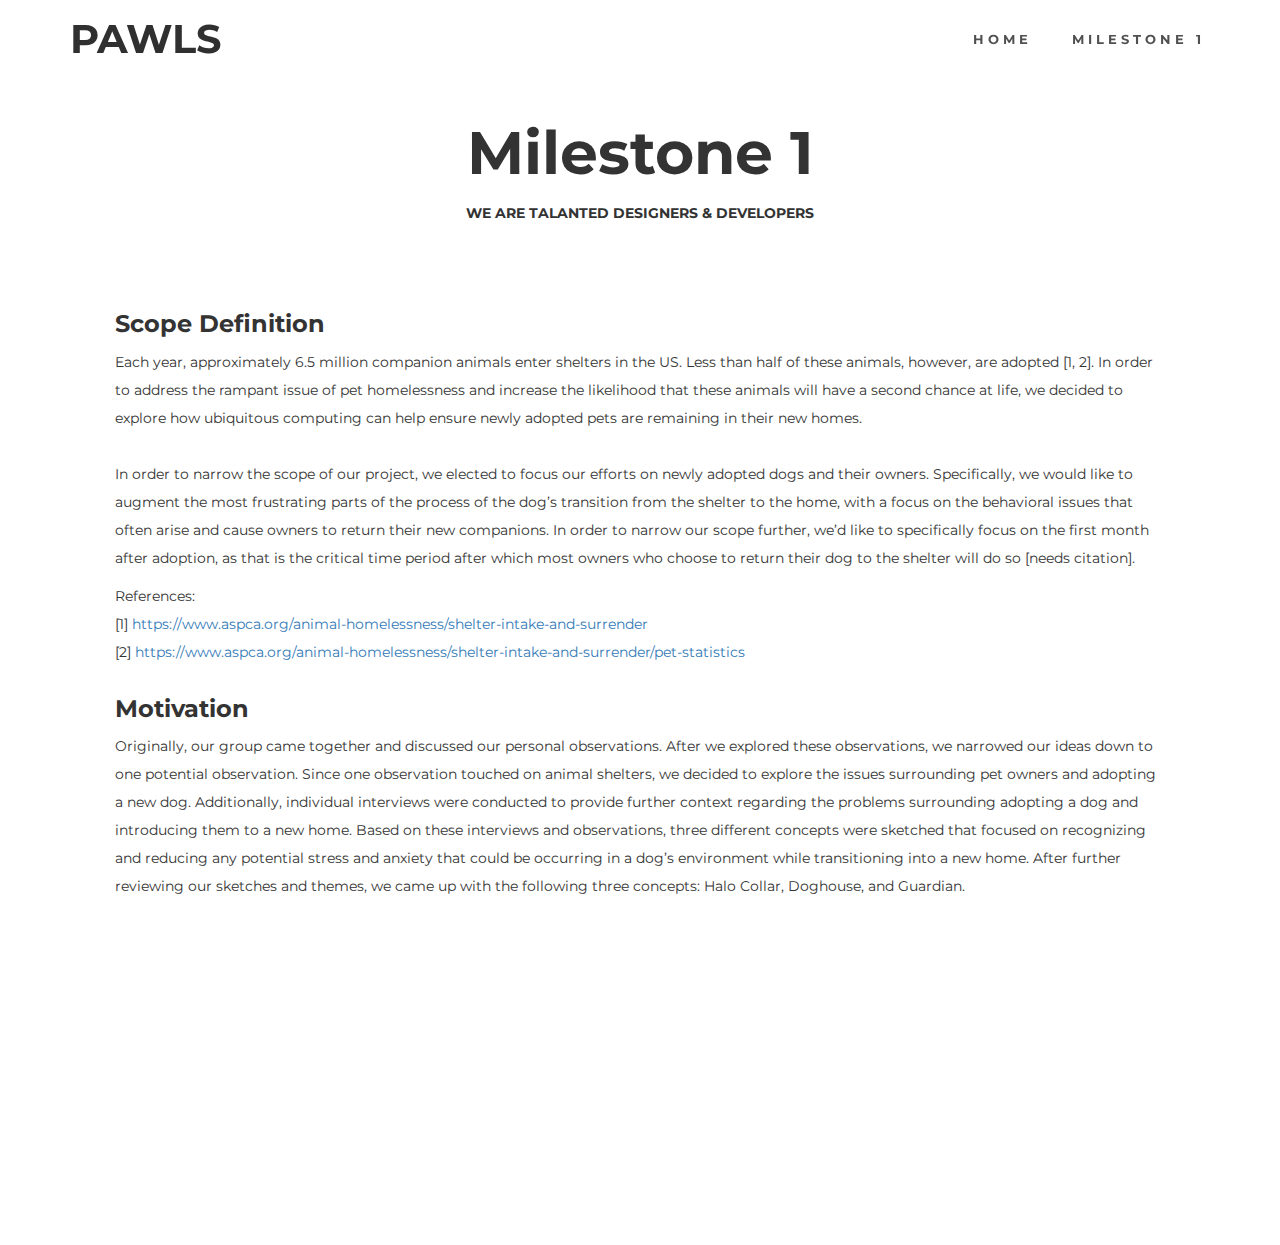
==== milestone-1.html @ 9f2be4a3 "Add files via upload" ====
<!DOCTYPE html>
<html lang="en">
    <head>
        <meta charset="utf-8">
        <!-- SITE TITLE -->
        <title>SI 612 Project</title>
        <!--

Blaster Template

http://www.templatemo.com/tm-472-blaster

-->
        <meta http-equiv="X-UA-Compatible" content="IE=Edge">
        <meta name="viewport" content="width=device-width, initial-scale=1">
        <meta name="keywords" content="">
        <meta name="description" content="">

        <!-- STYLESHEET CSS FILES -->
        <link rel="stylesheet" href="css/bootstrap.min.css">
        <link rel="stylesheet" href="css/animate.min.css">
        <link rel="stylesheet" href="css/font-awesome.min.css">
        <link rel="stylesheet" href="css/nivo-lightbox.css">
        <link rel="stylesheet" href="css/nivo_themes/default/default.css">
        <link rel="stylesheet" href="css/style.css">
        <link href='https://fonts.googleapis.com/css?family=Montserrat:400,700' rel='stylesheet' type='text/css'>
    </head>
    <body data-spy="scroll" data-target=".navbar-collapse" data-offset="50">

        <!-- navigation section -->
        <section class="navbar navbar-fixed-top custom-navbar" role="navigation">
            <div class="container">
                <div class="navbar-header">
                    <button class="navbar-toggle" data-toggle="collapse" data-target=".navbar-collapse">
                        <span class="icon icon-bar"></span>
                        <span class="icon icon-bar"></span>
                        <span class="icon icon-bar"></span>
                    </button>
                    <a href="#" class="navbar-brand"><span class="bold">PAWLS</span></a>
                </div>
                <div class="collapse navbar-collapse">
                    <ul class="nav navbar-nav navbar-right">
                        <li><a href="index.html" >HOME</a></li>
                        <li><a href="milestone-1.html" class="smoothScroll">MILESTONE 1</a></li>
                        <!--
<li><a href="#portfolio" class="smoothScroll">PORTFOLIO</a></li>
<li><a href="#team" class="smoothScroll">TEAM</a></li>
<li><a href="#contact" class="smoothScroll">CONTACT</a></li>
-->
                    </ul>
                </div>
            </div>
        </section>


        <!-- about section -->
        <section id="about">
            <div class="container">


                <div class="row milestone-module">
                    <div class="col-md-12 col-sm-12 text-center">
                        <h1 class="heading bold">Milestone 1</h1>
                        <h2 class="subheading">WE ARE TALANTED DESIGNERS &amp; DEVELOPERS</h2>
                    </div>
                    <div class="col-lg-12 col-md-12 col-sm-12 wow fadeInUp" data-wow-delay="0.6s">
<!--                        <i class="fa fa-cloud"></i>-->
                        <h3>Scope Definition</h3>
                        <p>Each year, approximately 6.5 million companion animals enter shelters in the US. Less than half of these animals, however, are adopted [1, 2]. In order to address the rampant issue of pet homelessness and increase the likelihood that these animals will have a second chance at life, we decided to explore how ubiquitous computing can help ensure newly adopted pets are remaining in their new homes. <br><br>

                            In order to narrow the scope of our project, we elected to focus our efforts on newly adopted dogs and their owners. Specifically, we would like to augment the most frustrating parts of the process of the dog’s transition from the shelter to the home, with a focus on the behavioral issues that often arise and cause owners to return their new companions. In order to narrow our scope further, we’d like to specifically focus on the first month after adoption, as that is the critical time period after which most owners who choose to return their dog to the shelter will do so [needs citation].

                        </p>

                        <p>
                            References:<br>
                            [1]<a href="https://www.aspca.org/animal-homelessness/shelter-intake-and-surrender"> https://www.aspca.org/animal-homelessness/shelter-intake-and-surrender</a> <br>
                            [2] <a href="https://www.aspca.org/animal-homelessness/shelter-intake-and-surrender/pet-statistics"> https://www.aspca.org/animal-homelessness/shelter-intake-and-surrender/pet-statistics</a>

                        </p>
                    </div>



                    <div class="col-lg-12 col-md-12 col-sm-12 wow fadeInUp" data-wow-delay="0.6s">
<!--                        <i class="fa fa-cloud"></i>-->
                        <h3>Motivation</h3>
                        <p>Originally, our group came together and discussed our personal observations. After we explored these observations, we narrowed our ideas down to one potential observation. Since one observation touched on animal shelters, we decided to explore the issues surrounding pet owners and adopting a new dog. Additionally, individual interviews were conducted to provide further context regarding the problems surrounding adopting a dog and introducing them to a new home. Based on these interviews and observations, three different concepts were sketched that focused on recognizing and reducing any potential stress and anxiety that could be occurring in a dog’s environment while transitioning into a new home. After further reviewing our sketches and themes, we came up with the following three concepts: Halo Collar, Doghouse, and Guardian.

                        </p>
                    </div>

                    <div class="col-lg-12 col-md-12 col-sm-12 wow fadeInUp" data-wow-delay="0.6s">
<!--                        <i class="fa fa-cloud"></i>-->
                        <h3>Ideation Process</h3>
                        <p>Originally, our group came together and discussed our personal observations. After we explored these observations, we narrowed our ideas down to one potential observation. Since one observation touched on animal shelters, we decided to explore the issues surrounding pet owners and adopting a new dog. Additionally, individual interviews were conducted to provide further context regarding the problems surrounding adopting a dog and introducing them to a new home. Based on these interviews and observations, three different concepts were sketched that focused on recognizing and reducing any potential stress and anxiety that could be occurring in a dog’s environment while transitioning into a new home. After further reviewing our sketches and themes, we came up with the following three concepts: Halo Collar, Doghouse, and Guardian.

                        </p>
                    </div>

                </div>





            </div>
        </section>


        <!-- footer section -->
        <!--
<footer>
<div class="container">
<div class="row">
<div class="col-md-12 col-sm-12">
<ul class="social-icon">
<li><a href="http://www.facebook.com/templatemo" 
class="fa fa-facebook wow bounceIn" data-wow-delay="0.3s" target="_parent"></a></li>
<li><a href="#" class="fa fa-twitter wow bounceIn" data-wow-delay="0.6s"></a></li>
<li><a href="#" class="fa fa-behance wow bounceIn" data-wow-delay="0.9s"></a></li>
<li><a href="#" class="fa fa-dribbble wow bounceIn" data-wow-delay="0.9s"></a></li>
<li><a href="#" class="fa fa-github wow bounceIn" data-wow-delay="0.9s"></a></li>
</ul>
</div>
</div>
</div>
</footer>
-->

        <!-- JAVASCRIPT JS FILES -->	
        <script src="js/jquery.js"></script>
        <script src="js/bootstrap.min.js"></script>
        <script src="js/smoothscroll.js"></script>
        <script src="js/isotope.js"></script>
        <script src="js/imagesloaded.min.js"></script>
        <script src="js/nivo-lightbox.min.js"></script>
        <script src="js/wow.min.js"></script>
        <script src="js/custom.js"></script>

    </body>
</html>
---- css/nivo_themes/default/default.css ----
/*
 * Nivo Lightbox Default Theme v1.0
 * http://dev7studios.com/nivo-lightbox
 *
 * Copyright 2013, Dev7studios
 * Free to use and abuse under the MIT license.
 * http://www.opensource.org/licenses/mit-license.php
 */
 
.nivo-lightbox-theme-default.nivo-lightbox-overlay { 
	background: #666;
	background: rgba(0,0,0,0.6); 
}
.nivo-lightbox-theme-default .nivo-lightbox-content.nivo-lightbox-loading { background: url(loading.gif) no-repeat 50% 50%; }

.nivo-lightbox-theme-default .nivo-lightbox-nav {
	top: 10%;
	width: 8%;
	height: 80%;
	text-indent: -9999px;
	background-repeat: no-repeat;
	background-position: 50% 50%;
	opacity: 0.5;
}
.nivo-lightbox-theme-default .nivo-lightbox-nav:hover { 
	opacity: 1; 
	background-color: rgba(0,0,0,0.5);
}
.nivo-lightbox-theme-default .nivo-lightbox-prev { 
	background-image: url(prev.png); 
	border-radius: 0 3px 3px 0;
}
.nivo-lightbox-theme-default .nivo-lightbox-next { 
	background-image: url(next.png); 
	border-radius: 3px 0 0 3px;
}

.nivo-lightbox-theme-default .nivo-lightbox-close {
	display: block;
	background: url(close.png) no-repeat;
	width: 48px;
	height: 48px;
	text-indent: -9999px;
	padding: 5px;
	opacity: 0.5;
}
.nivo-lightbox-theme-default .nivo-lightbox-close:hover { opacity: 1; }

.nivo-lightbox-theme-default .nivo-lightbox-title-wrap { bottom: -7%; }
.nivo-lightbox-theme-default .nivo-lightbox-title {
	font: 14px/20px 'Helvetica Neue', Helvetica, Arial, sans-serif;
	font-style: normal;
	font-weight: normal;
	background: #000;
	color: #fff;
	padding: 7px 15px;
	border-radius: 30px;
}

.nivo-lightbox-theme-default .nivo-lightbox-image img {
	background: #fff;
	-webkit-box-shadow: 0px 1px 1px rgba(0,0,0,0.4);
	        box-shadow: 0px 1px 1px rgba(0,0,0,0.4);
}
.nivo-lightbox-theme-default .nivo-lightbox-ajax,
.nivo-lightbox-theme-default .nivo-lightbox-inline {
	background: #fff;
	padding: 40px;
	-webkit-box-shadow: 0px 1px 1px rgba(0,0,0,0.4);
	        box-shadow: 0px 1px 1px rgba(0,0,0,0.4);
}

@media (-webkit-min-device-pixel-ratio: 1.3),
       (-o-min-device-pixel-ratio: 2.6/2),
       (min--moz-device-pixel-ratio: 1.3),
       (min-device-pixel-ratio: 1.3),
       (min-resolution: 1.3dppx) {

	.nivo-lightbox-theme-default .nivo-lightbox-content.nivo-lightbox-loading { 
		background-image: url(loading@2x.gif); 
		-webkit-background-size: 32px 32px; 
		        background-size: 32px 32px;
	}
	.nivo-lightbox-theme-default .nivo-lightbox-prev { 
		background-image: url(prev@2x.png); 
		-webkit-background-size: 48px 48px; 
		        background-size: 48px 48px;
	}
	.nivo-lightbox-theme-default .nivo-lightbox-next { 
		background-image: url(next@2x.png); 
		-webkit-background-size: 48px 48px; 
		        background-size: 48px 48px;
	}
	.nivo-lightbox-theme-default .nivo-lightbox-close { 
		background-image: url(close@2x.png); 
		-webkit-background-size: 16px 16px; 
		        background-size: 16px 16px;
	}
	
}
---- css/style.css ----
/*

Blaster Template

http://www.templatemo.com/tm-472-blaster

*/

body
{
	background: #ffffff;
	font-family: 'Montserrat', sans-serif;
	font-weight: 400;
	position: relative;
}

html,body {
	width: 100%;
	overflow-x: hidden;
}

h1,h2,h3,h4 {
	font-weight: bold;
}

.heading {
	font-size: 60px;
/*    color: white;*/
}
.subheading {
	font-size: 14px;
	font-weight: bold;
	padding-bottom: 60px;
}
.bold {
	font-weight: bold;
}

p {
	letter-spacing: 0px;
	line-height: 28px;
}

#about,
#team, #contact {
	padding-top: 100px;
	padding-bottom: 100px;
}

#about .fa {
	font-size: 28px;
	min-width: 34px;
}

/* start navigation */
.custom-navbar {
    background: #ffffff;
    margin-bottom: 0;
}
.custom-navbar .navbar-brand  {
	color: #303030;
	font-size: 40px;
}
.custom-navbar .navbar-brand .navbar-toggle {
    background: #55acee;
    padding: 4px 6px;
    font-size: 16px;
    color: #fff;
}
.custom-navbar .nav li a {
    color: #505050;
    font-size: 13px;
    font-weight: bold;
    letter-spacing: 4px;
    padding-right: 20px;
    padding-left: 20px;
	transition: all 0.3s ease-in-out;
}
.custom-navbar .nav li a:hover {
  	background: #FFD321;
  	transition: all 0.3s ease-in-out;
}
.custom-navbar .nav > li > a:focus {
  	background-color: transparent;
  	outline: none;
}
.custom-navbar .nav li.active > a {
    background-color: #FFD321;
}
.custom-navbar .navbar-toggle {
    border: none;
    padding-top: 10px;
}
.custom-navbar .navbar-toggle .icon-bar {
    background: #FFD321;
    border-color: transparent;
}
@media(min-width:768px){
    .custom-navbar {
            background: #ffffff;
            padding: 14px;
            border-bottom: 0;
            background: 0 0;
         }
    .custom-navbar.top-nav-collapse {
            padding: 14px;
            background: #fff;
            border-bottom: 1px solid #eeeeee;
        }
}

/* home section */
#home {
/*  background: url('../images/main-image.jpg') no-repeat;*/
  -webkit-background-size: cover;
  background-size: cover;
  background-position: center;
  display: -webkit-box;
  display: -webkit-flex;
  display: -ms-flexbox;
  display: flex;
  -webkit-box-align: center;
  -webkit-align-items: center;
      -ms-flex-align: center;
          align-items: center;
  height: 100vh;
  text-align: center;
}
#home hr {
  border: 2px solid #404040;
  width: 100px;
}
#home h3 {
  letter-spacing: 2px;
}
#home .btn {
  background: transparent;
  border-radius: 0;
  border: 3px solid #404040;
  color: #404040;
  font-weight: bold;
  padding: 16px 42px;
  margin-top: 40px;
  transition: all 0.4s ease-in-out;
}
#home .btn:hover {
  background: #404040;
  color: #ffffff;
}

/* about section */
#about .col-md-4 .fa {
  background: #FFD321;
  border-radius: 50%;
  color: #ffffff;
  font-size: 32px;
  width: 80px;
  height: 80px;
  line-height: 80px;
  text-align: center;
  margin-bottom: 10px;
}
#about .col-md-6 {
  padding-top: 60px;
}
#about .col-md-6 h3 {
  padding-top: 40px;
  padding-bottom: 10px;
}
#about .col-md-6 p {
  padding-bottom: 30px;
}
#about span {
  display: block;
  padding-bottom: 6px;
}
#about .progress {
  border-radius: 0;
  box-shadow: none;
  height: 6px;
}
#about .progress .progress-bar-primary {
  background: #FFD321;
}

/* portfolio section */
#portfolio {
  padding-top: 100px;
  background: #f9f9f9;
  text-align: center;
  }
#portfolio .container {
  width: 100%;
  padding: 0;
  margin: 0;
}
#portfolio .col-md-4 {
  padding: 0;
  margin: 0;
}
#portfolio img {
  width: 100%;
  transition: all 0.4s ease-in-out;
}
#portfolio img:hover {
  opacity: 0.6;
}
/* FILTER CSS */
.filter-wrapper {
    width: 100%;
    margin: 40px 0 24px 0;
    overflow: hidden;
    text-align: center;
}
.filter-wrapper li {
    display: inline-block;
    margin: 4px;
}
.filter-wrapper li a {
    color: #999999;
    font-size: 13px;
    font-weight: bold;
    letter-spacing: 2px;
    text-transform: uppercase;
    padding: 8px 17px;
    display: block;
    text-decoration: none;
    transition: all 0.4s ease-in-out;
}
.filter-wrapper li .selected,
.filter-wrapper li a:focus,
.filter-wrapper li a:hover {
    background: #FFD321;
    color: #ffffff;
    outline: none;
  }

/* ISOTOPE BOX CSS */
.iso-box-section {
    width: 100%;
}
.iso-box-wrapper {
    width: 100%;
    padding: 0;
    clear: both;
    position: relative;
}
.iso-box {
    position: relative;
    min-height: 50px;
    float: left;
    overflow: hidden;
    margin-bottom: 20px;
}
.iso-box > a {
    display: block;
    width: 100%;
    height: 100%;
    overflow: hidden;
}
.iso-box > a {
    display: block;
    width: 100%;
    height: 100%;
    overflow: hidden;
}
.fluid-img {
  width: 100%;
  display: block;
}


/*Milestone*/

.milestone-module{
   
    
}


/* team section */
#team {
  text-align: center;
}
#team h3 {
  color: #202020;
  line-height: 4px;
}
#team .team-des {
  padding-top: 20px;
  padding-bottom: 40px;
}

/* contact section */
#contact {
  background: #f9f9f9;
  text-align: center;
}
#contact .fa {
  font-size: 40px;
}
#contact form {
  padding-top: 80px;
}
#contact .form-control {
  border-radius: 0;
  box-shadow: none;
  margin-top: 10px;
  margin-bottom: 10px;
  transition: all 0.4s ease-in-out;
}
#contact .form-control:focus {
  border: 2px solid #808080;
}
#contact input {
  height: 50px;
}
#contact input[type="submit"] {
  border: 2px solid #808080;
  margin-top: 18px;
  height: 54px;
}
#contact input[type="submit"]:hover {
  background: #808080;
  color: #ffffff;
}
#contact textarea {
  height: 170px;
}
.contact-info-box h3 { font-size: 16px; }

/* footer section */
footer {
  background: url('../images/footer-bg.jpg') no-repeat;
  -webkit-background-size: cover;
  background-size: cover;
  background-position: center;
  text-align: center;
  padding-top: 80px;
  padding-bottom: 80px;
}
.social-icon {
  padding: 0;
  text-align: center;
  vertical-align: middle;
}
.social-icon li {
  list-style: none;
  display: inline-block;
  padding: 0;
}
.social-icon li a {
  border-radius: 50%;
  color: #303030;
  font-size: 32px;
  width: 80px;
  height: 80px;
  line-height: 80px;
  text-align: center;
  text-decoration: none;
  transition: all 0.4s ease-in-out;
  margin-top: 20px;
  margin-right: 10px;
}
.social-icon li a:hover {
  background: #FFD321;
}

/* copyright section */
#copyright {
  background: #404040;
  color: #ffffff;
  padding-top: 20px;
  padding-bottom: 20px;
}
#copyright p {
  padding-top: 20px;
}
#copyright a {
	color: #fff;
}
#copyright a:hover {
	color: #FFD321;
	text-decoration: none;
	transition: all 0.4s ease-in-out;
}
#copyright .fa {
  background: #383838;
  color: #ffffff;
  font-size: 18px;
  width: 60px;
  height: 60px;
  line-height: 60px;
  text-align: center;
  text-decoration: none;
  outline: none;
  transition: all 0.4s ease-in-out;
}
#copyright .fa:hover {
  background: #FFD321;
  color: #000;
}

@media screen and (min-width: 992px) {
  @-moz-document url-prefix() {
    #portfolio .col-lg-4,
    #portfolio .col-md-4 {
      width: 33.333%;
    }
  }    
}

@media ( max-width: 980px ) {
  .custom-navbar .navbar-brand {
    font-size: 24px;
  }
  #about img {
    padding-top: 40px;
  }
  #contact form {
    padding-top: 30px;
  }
}

@media screen and (max-width: 767px) {
  .contact-info-box { margin-bottom: 20px; }
  .contact-info-box:last-child { margin-bottom: 0; }
}

@media (max-width: 450px) {
  .heading {
    font-size: 40px;
  }
  #about .col-md-4 .fa {
    margin-top: 32px;
  }
  #contact h3 {
    font-size: 16px;
    padding-bottom: 40px;
  }
}
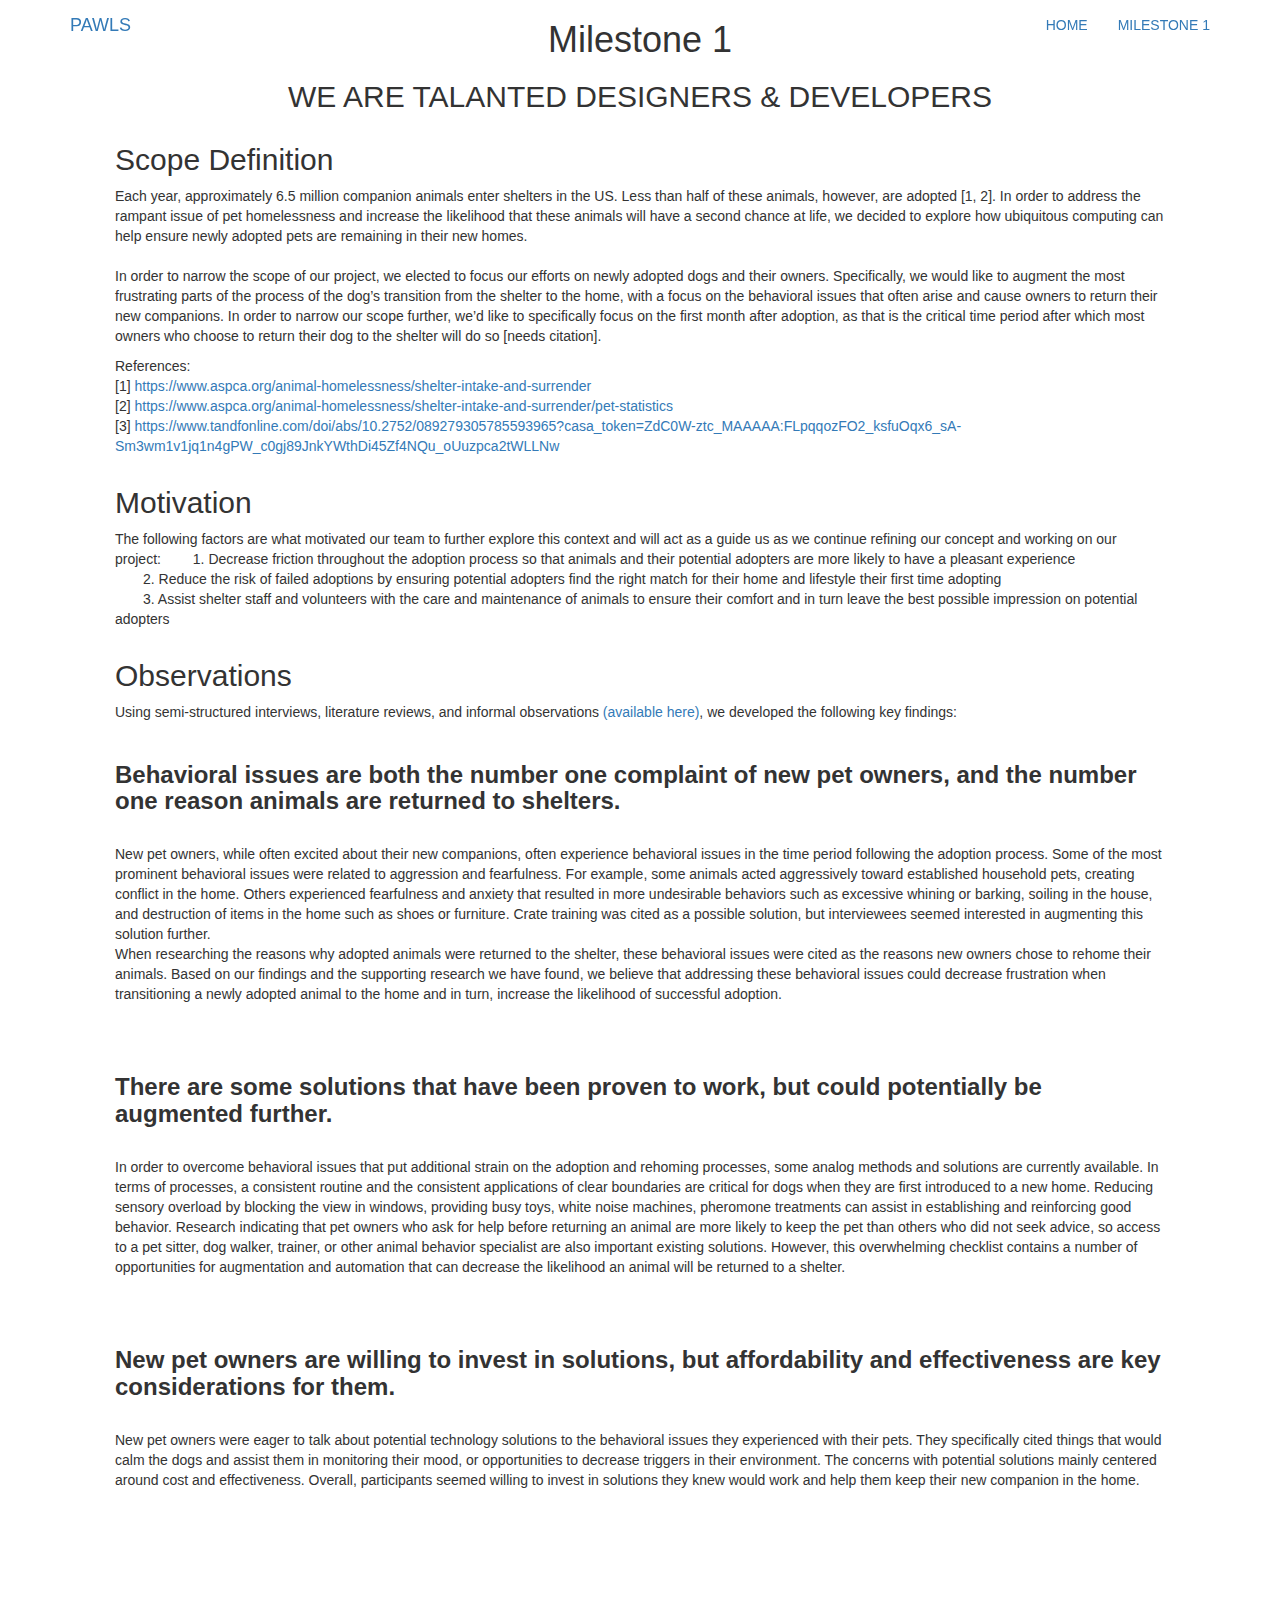
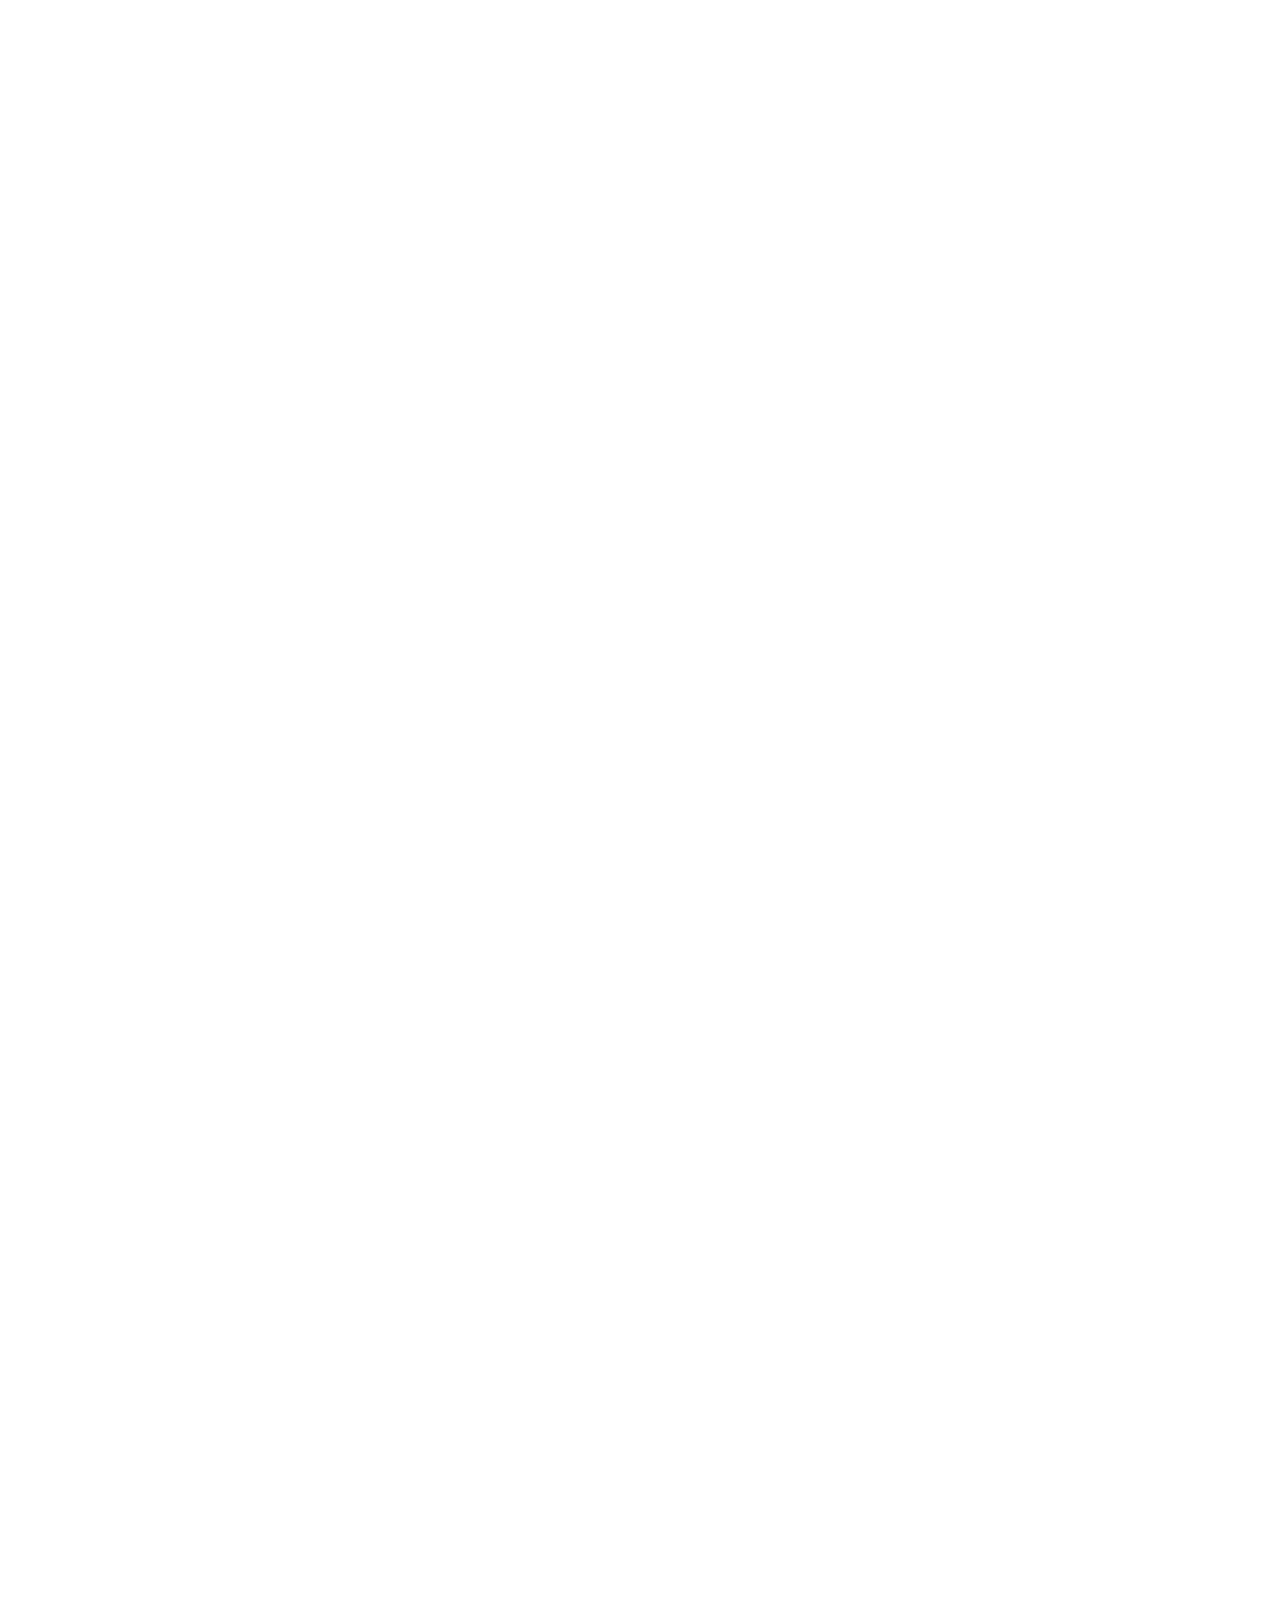
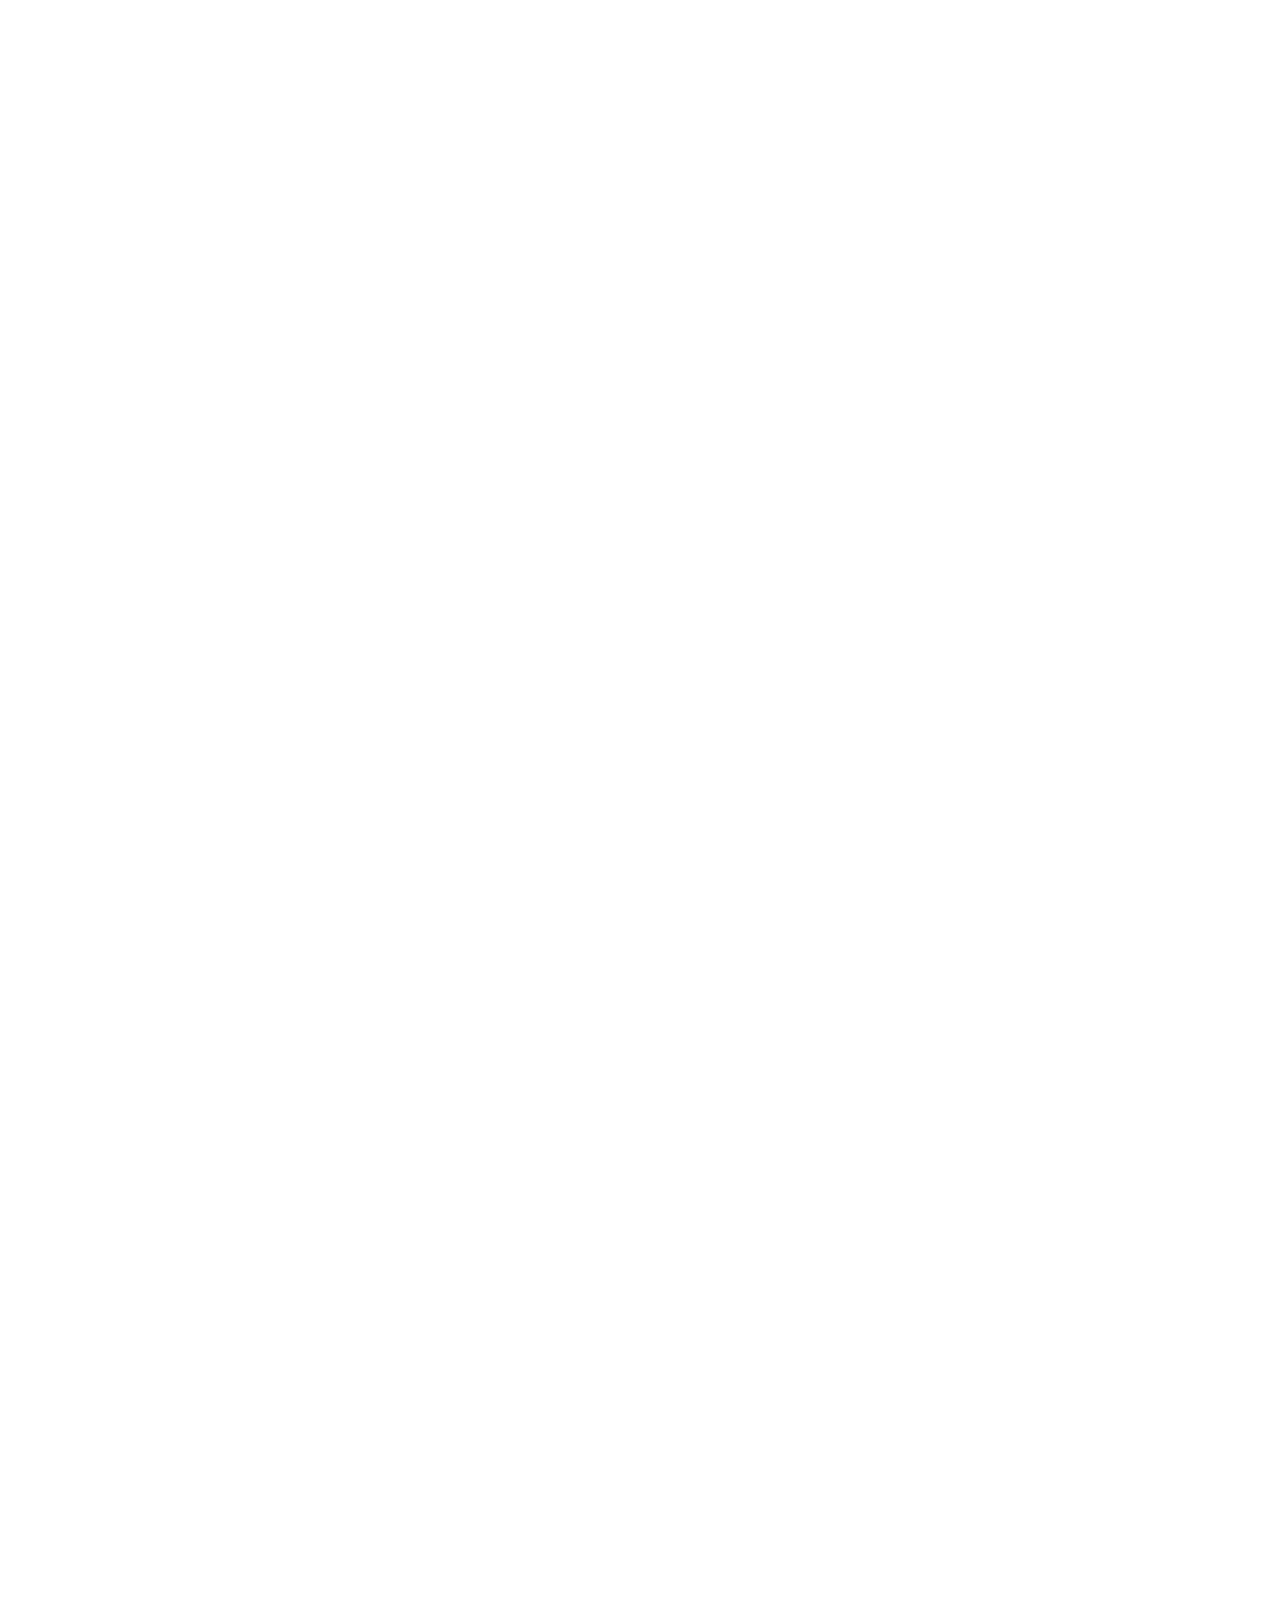
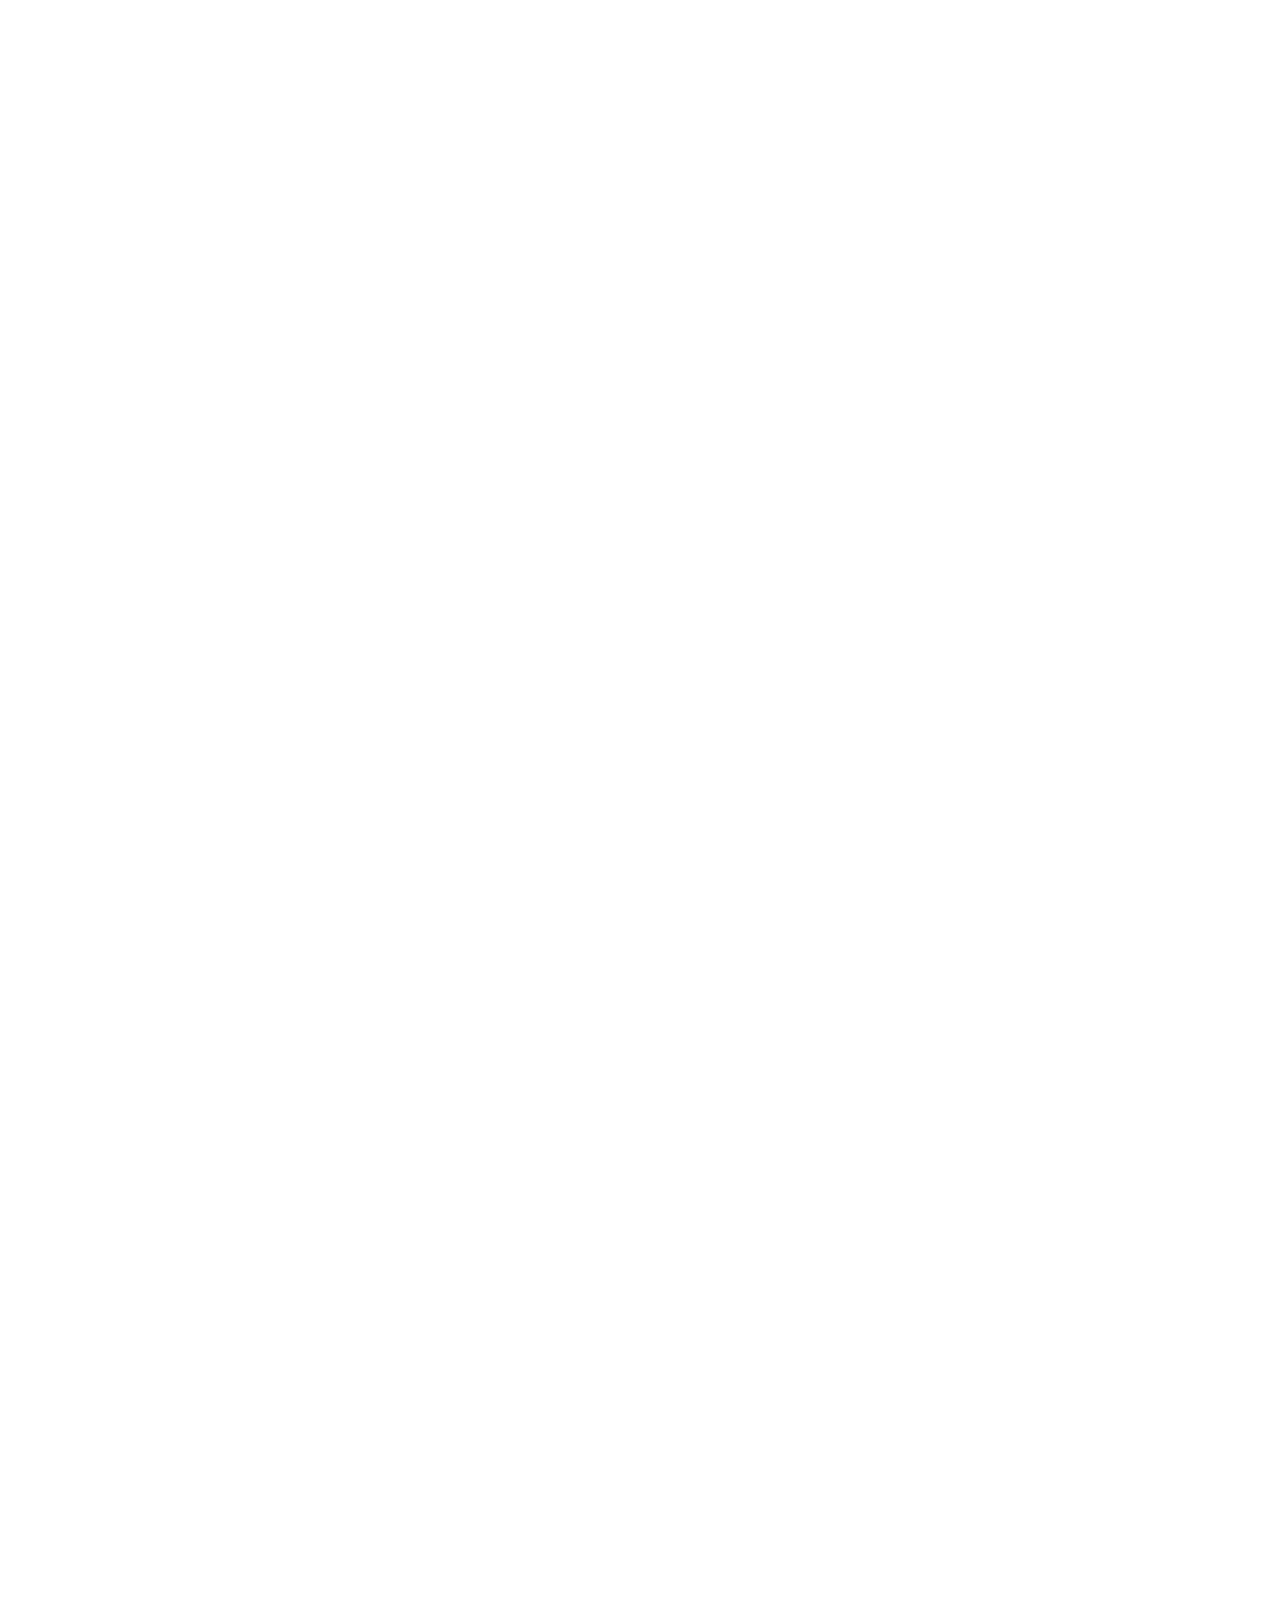
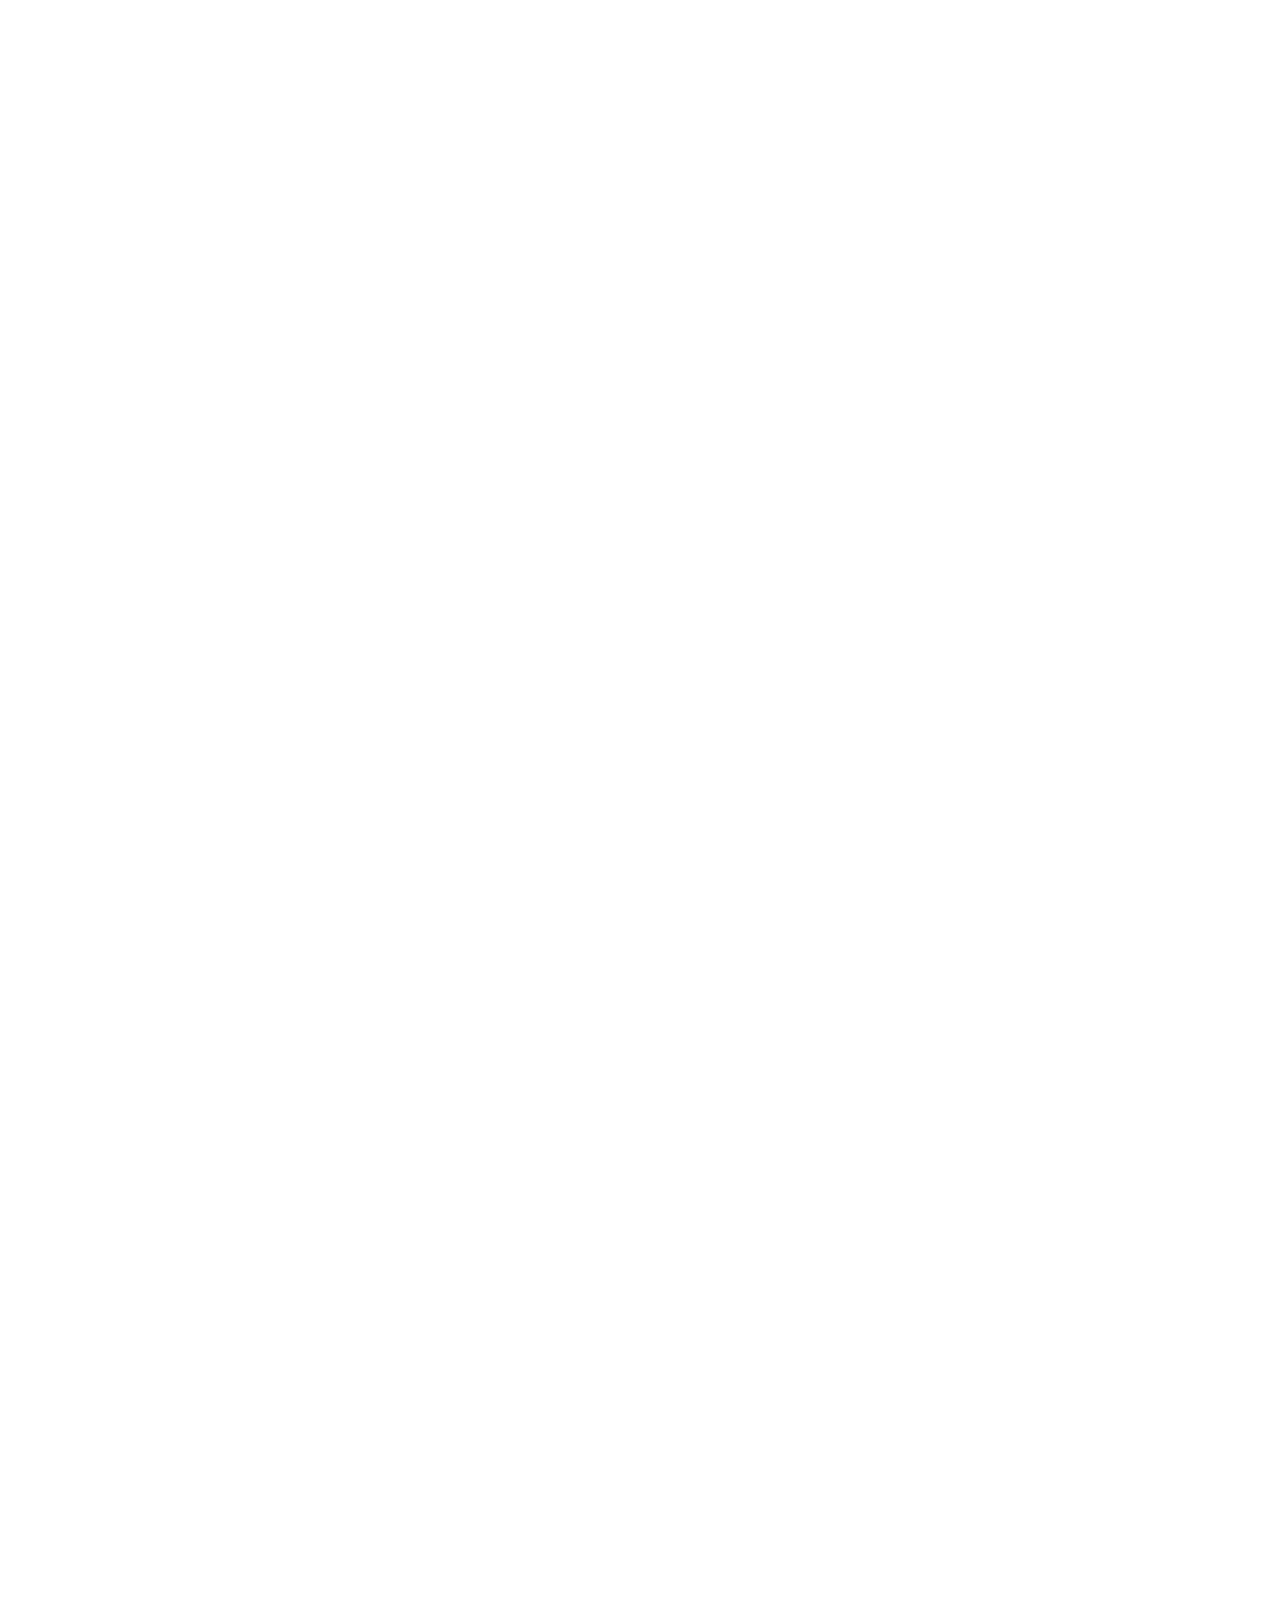
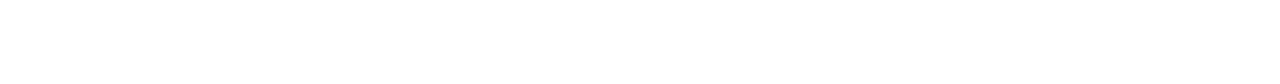
==== commit 00ba2c68: "Update milestone-1.html" ====
--- a/milestone-1.html
+++ b/milestone-1.html
@@ -41,7 +41,7 @@
                 <div class="collapse navbar-collapse">
                     <ul class="nav navbar-nav navbar-right">
                         <li><a href="index.html" >HOME</a></li>
-                        <li><a href="milestone-1.html" class="smoothScroll">MILESTONE 1</a></li>
+                        <li><a href="milestone-1.html" class="activeState">MILESTONE 1</a></li>
                         <!--
 <li><a href="#portfolio" class="smoothScroll">PORTFOLIO</a></li>
 <li><a href="#team" class="smoothScroll">TEAM</a></li>
@@ -63,40 +63,144 @@
                         <h1 class="heading bold">Milestone 1</h1>
                         <h2 class="subheading">WE ARE TALANTED DESIGNERS &amp; DEVELOPERS</h2>
                     </div>
-                    <div class="col-lg-12 col-md-12 col-sm-12 wow fadeInUp" data-wow-delay="0.6s">
-<!--                        <i class="fa fa-cloud"></i>-->
-                        <h3>Scope Definition</h3>
-                        <p>Each year, approximately 6.5 million companion animals enter shelters in the US. Less than half of these animals, however, are adopted [1, 2]. In order to address the rampant issue of pet homelessness and increase the likelihood that these animals will have a second chance at life, we decided to explore how ubiquitous computing can help ensure newly adopted pets are remaining in their new homes. <br><br>
+                    <div class=" project-each col-lg-12 col-md-12 col-sm-12 wow fadeInUp" data-wow-delay="0.6s">
+                        <!--                        <i class="fa fa-cloud"></i>-->
+                        <h2>Scope Definition</h2>
+                        <p>
+                            Each year, approximately 6.5 million companion animals enter shelters in the US. Less than half of these animals, however, are adopted [1, 2]. In order to address the rampant issue of pet homelessness and increase the likelihood that these animals will have a second chance at life, we decided to explore how ubiquitous computing can help ensure newly adopted pets are remaining in their new homes. <br><br>
 
                             In order to narrow the scope of our project, we elected to focus our efforts on newly adopted dogs and their owners. Specifically, we would like to augment the most frustrating parts of the process of the dog’s transition from the shelter to the home, with a focus on the behavioral issues that often arise and cause owners to return their new companions. In order to narrow our scope further, we’d like to specifically focus on the first month after adoption, as that is the critical time period after which most owners who choose to return their dog to the shelter will do so [needs citation].
+
+
 
                         </p>
 
                         <p>
                             References:<br>
                             [1]<a href="https://www.aspca.org/animal-homelessness/shelter-intake-and-surrender"> https://www.aspca.org/animal-homelessness/shelter-intake-and-surrender</a> <br>
-                            [2] <a href="https://www.aspca.org/animal-homelessness/shelter-intake-and-surrender/pet-statistics"> https://www.aspca.org/animal-homelessness/shelter-intake-and-surrender/pet-statistics</a>
-
-                        </p>
-                    </div>
-
-
-
-                    <div class="col-lg-12 col-md-12 col-sm-12 wow fadeInUp" data-wow-delay="0.6s">
-<!--                        <i class="fa fa-cloud"></i>-->
-                        <h3>Motivation</h3>
-                        <p>Originally, our group came together and discussed our personal observations. After we explored these observations, we narrowed our ideas down to one potential observation. Since one observation touched on animal shelters, we decided to explore the issues surrounding pet owners and adopting a new dog. Additionally, individual interviews were conducted to provide further context regarding the problems surrounding adopting a dog and introducing them to a new home. Based on these interviews and observations, three different concepts were sketched that focused on recognizing and reducing any potential stress and anxiety that could be occurring in a dog’s environment while transitioning into a new home. After further reviewing our sketches and themes, we came up with the following three concepts: Halo Collar, Doghouse, and Guardian.
-
-                        </p>
-                    </div>
-
-                    <div class="col-lg-12 col-md-12 col-sm-12 wow fadeInUp" data-wow-delay="0.6s">
-<!--                        <i class="fa fa-cloud"></i>-->
-                        <h3>Ideation Process</h3>
-                        <p>Originally, our group came together and discussed our personal observations. After we explored these observations, we narrowed our ideas down to one potential observation. Since one observation touched on animal shelters, we decided to explore the issues surrounding pet owners and adopting a new dog. Additionally, individual interviews were conducted to provide further context regarding the problems surrounding adopting a dog and introducing them to a new home. Based on these interviews and observations, three different concepts were sketched that focused on recognizing and reducing any potential stress and anxiety that could be occurring in a dog’s environment while transitioning into a new home. After further reviewing our sketches and themes, we came up with the following three concepts: Halo Collar, Doghouse, and Guardian.
-
-                        </p>
-                    </div>
+                            [2] <a href="https://www.aspca.org/animal-homelessness/shelter-intake-and-surrender/pet-statistics"> https://www.aspca.org/animal-homelessness/shelter-intake-and-surrender/pet-statistics</a><br>
+                            [3] <a href="https://www.tandfonline.com/doi/abs/10.2752/089279305785593965?casa_token=ZdC0W-ztc_MAAAAA:FLpqqozFO2_ksfuOqx6_sA-Sm3wm1v1jq1n4gPW_c0gj89JnkYWthDi45Zf4NQu_oUuzpca2tWLLNws"> https://www.tandfonline.com/doi/abs/10.2752/089279305785593965?casa_token=ZdC0W-ztc_MAAAAA:FLpqqozFO2_ksfuOqx6_sA-Sm3wm1v1jq1n4gPW_c0gj89JnkYWthDi45Zf4NQu_oUuzpca2tWLLNw</a>
+
+                        </p>
+                    </div>
+
+
+
+                    <div class=" project-each col-lg-12 col-md-12 col-sm-12 wow fadeInUp" data-wow-delay="0.6s">
+                        <!--                        <i class="fa fa-cloud"></i>-->
+                        <h2>Motivation</h2>
+                        <p>
+                            The following factors are what motivated our team to further explore this context and will act as a guide us as we continue refining our concept and working on our project:
+
+                            <span>&emsp;&emsp;</span>1.  Decrease friction throughout the adoption process so that animals and their potential adopters are more likely to have a pleasant experience<br>
+
+                            <span>&emsp;&emsp;</span>2.  Reduce the risk of failed adoptions by ensuring potential adopters find the right match for their home and lifestyle their first time adopting<br>
+
+                            <span>&emsp;&emsp;</span>3.  Assist shelter staff and volunteers with the care and maintenance of animals to ensure their comfort and in turn leave the best possible impression on potential adopters<br>
+
+
+                        </p>
+                    </div>
+
+
+
+                    <div class=" project-each col-lg-12 col-md-12 col-sm-12 wow fadeInUp" data-wow-delay="0.6s">
+                        <!--                        <i class="fa fa-cloud"></i>-->
+                        <h2>Observations</h2>
+                        <p>
+                            Using semi-structured interviews, literature reviews, and informal observations <a href="https://docs.google.com/document/d/177MHDWQM2NGx36xML8ftd3uzeFH7PXh_vo9l-yvT7dk/edit?usp=sharing">(available here)</a>, we developed the following key findings:<br><br></p>
+                        <h3>
+
+                            <strong>
+                                Behavioral issues are both the number one complaint of new pet owners, and the number one reason animals are returned to shelters. 
+
+                            </strong></h3><br>
+                        <p>
+                            New pet owners, while often excited about their new companions, often experience behavioral issues in the time period following the adoption process. Some of the most prominent behavioral issues were related to aggression and fearfulness. For example, some animals acted aggressively toward established household pets, creating conflict in the home. Others experienced fearfulness and anxiety that resulted in more undesirable behaviors such as excessive whining or barking, soiling in the house, and destruction of items in the home such as shoes or furniture. Crate training was cited as a possible solution, but interviewees seemed interested in augmenting this solution further.<br>
+
+                            When researching the reasons why adopted animals were returned to the shelter, these behavioral issues were cited as the reasons new owners chose to rehome their animals. Based on our findings and the supporting research we have found, we believe that addressing these behavioral issues could decrease frustration when transitioning a newly adopted animal to the home and in turn, increase the likelihood of successful adoption. </p><br><br>
+
+                        <h3> <strong>
+                            There are some solutions that have been proven to work, but could potentially be augmented further. 
+
+                            </strong></h3><br>
+                        <p>
+                            In order to overcome behavioral issues that put additional strain on the adoption and rehoming processes, some analog methods and solutions are currently available. In terms of processes, a consistent routine and the consistent applications of clear boundaries are critical for dogs when they are first introduced to a new home. Reducing sensory overload by blocking the view in windows, providing busy toys, white noise machines, pheromone treatments can assist in establishing and reinforcing good behavior. Research indicating that pet owners who ask for help before returning an animal are more likely to keep the pet than others who did not seek advice, so access to a pet sitter, dog walker, trainer, or other animal behavior specialist are also important existing solutions. However, this overwhelming checklist contains a number of opportunities for augmentation and automation that can decrease the likelihood an animal will be returned to a shelter.</p> <br><br>
+
+                        <h3> <strong>
+                            New pet owners are willing to invest in solutions, but affordability and effectiveness are key considerations for them.
+
+
+                            </strong></h3><br>
+                        <p>
+                            New pet owners were eager to talk about potential technology solutions to the behavioral issues they experienced with their pets. They specifically cited things that would calm the dogs and assist them in monitoring their mood, or opportunities to decrease triggers in their environment. The concerns with potential solutions mainly centered around cost and effectiveness. Overall, participants seemed willing to invest in solutions they knew would work and help them keep their new companion in the home.
+                        </p>
+                    </div>
+
+
+                    <div class=" project-each col-lg-12 col-md-12 col-sm-12 wow fadeInUp" data-wow-delay="0.6s">
+                        <!--                        <i class="fa fa-cloud"></i>-->
+                        <h2>Ideation Process</h2>
+                        <p>
+                            Originally, our group came together and discussed our personal observations. After we explored these observations, we narrowed our ideas down to one potential observation. Since one observation touched on animal shelters, we decided to explore the issues surrounding pet owners and adopting a new dog. Additionally, individual interviews were conducted to provide further context regarding the problems surrounding adopting a dog and introducing them to a new home. Based on these interviews and observations, three different concepts were sketched that focused on recognizing and reducing any potential stress and anxiety that could be occurring in a dog’s environment while transitioning into a new home. After further reviewing our sketches and themes, we came up with the following three concepts: Halo Collar, Doghouse, and Guardian. </p><br><br> 
+
+
+                        <h3><strong>
+                            Concept 1: Guardian 
+                            </strong></h3><br>
+                        <p>
+                            We found that few of the most common reasons for dogs being returned to the shelter included destructive behaviors and barking. To prevent destructive behavior and barking, we came up with a “smart-playpen” that influenced the five senses (sight, smell, hearing, taste, and touch), which ideally would be used when the owner was not home or during loud events such as on July 4th. When the “smart-playpen” senses a dog barking incessantly five things will happen: the dog’s view will be blocked off by automatically drawn curtains around the playpen walls, pheromones will be released (known to calm dogs), noise will play from speakers which can be either music, white noise, or any other specific noise that they can be conditioned to feel comfortable with at exposure, an automatically distributed snack once the dog stops barking for a certain amount of time, and finally, the dog bed will warm up or cool down if it senses an abnormal body temperature.<br>
+
+
+                        </p>  
+
+                        <div class="proj-img" style=" width:80%;  height: auto">
+                            <img src="images/guardian.jpg" >
+
+                        </div><br><br>
+
+
+
+
+                        <h3><strong>
+                            Concept 2: Halo Collar
+                            </strong></h3><br>
+                        <p>
+                            For the concept of Halo Collar, we looked at ways connecting a smart collar to a dog owner could be utilized to help reduce unwanted behavior and help connect the dog’s emotions to the owner through various sensors and data points. Halo Collar can identify whether or not the dog has an increased heart rate, and owners can identify patterns to help mitigate any stress or anxiety that may be occurring. If the dog is shaking, data is also recorded to help provide a full picture of the dog’s emotional level. Halo Collar can even record instances of loud noises, which may startle and stress your dog out. Calming music or white noise can even be played through a tiny speaker on the collar to help relax the dog. Lastly, video recording and GPS tracking provides even more information surrounding your dog’s environment and what could be causing any undue stress.<br>
+                        </p>
+
+                        <div class="proj-img" style=" width:80%;  height: auto">
+                            <img src="images/smart-collar.png" >
+
+                        </div><br><br>
+                        
+                         <div class="proj-img" style=" width:80%;  height: auto">
+                            <img src="images/hallo-collar.jpg" >
+
+                        </div><br><br>
+
+
+                        <h3><strong>
+                            Concept 3: Dog House
+                            </strong></h3><br>
+                        <p>
+                            While we explored the opportunity to augment spaces in the home for the dog with Guardian, we came up with an idea to augment the entire home: Dog House. With the Dog House system, new pet owners would have the ability to control their house remotely and identify ways to prevent destruction or unwanted behaviors before they occur. As a full smart home solution, Dog House would allow the user to open and close doors and blinds, shut off lights, and decrease the sensory load on anxious, fearful, or aggressive dogs from their phone or compatible device. Dog House also identifies potential issues for the owners during the process of “puppy proofing” using motion, light, and sound sensors and notifies the user through phone notifications and the central communication screen located near the home’s thermostat(s). <br>
+
+                        </p>
+
+
+                        <div class="proj-img" style=" width:80%;  height: auto">
+                            <img src="images/dog-house.jpg" >
+
+                        </div><br><br>
+
+                    </div>
+
+
+
+
+
+
 
                 </div>
 
@@ -139,4 +243,4 @@
         <script src="js/custom.js"></script>
 
     </body>
-</html>+</html>
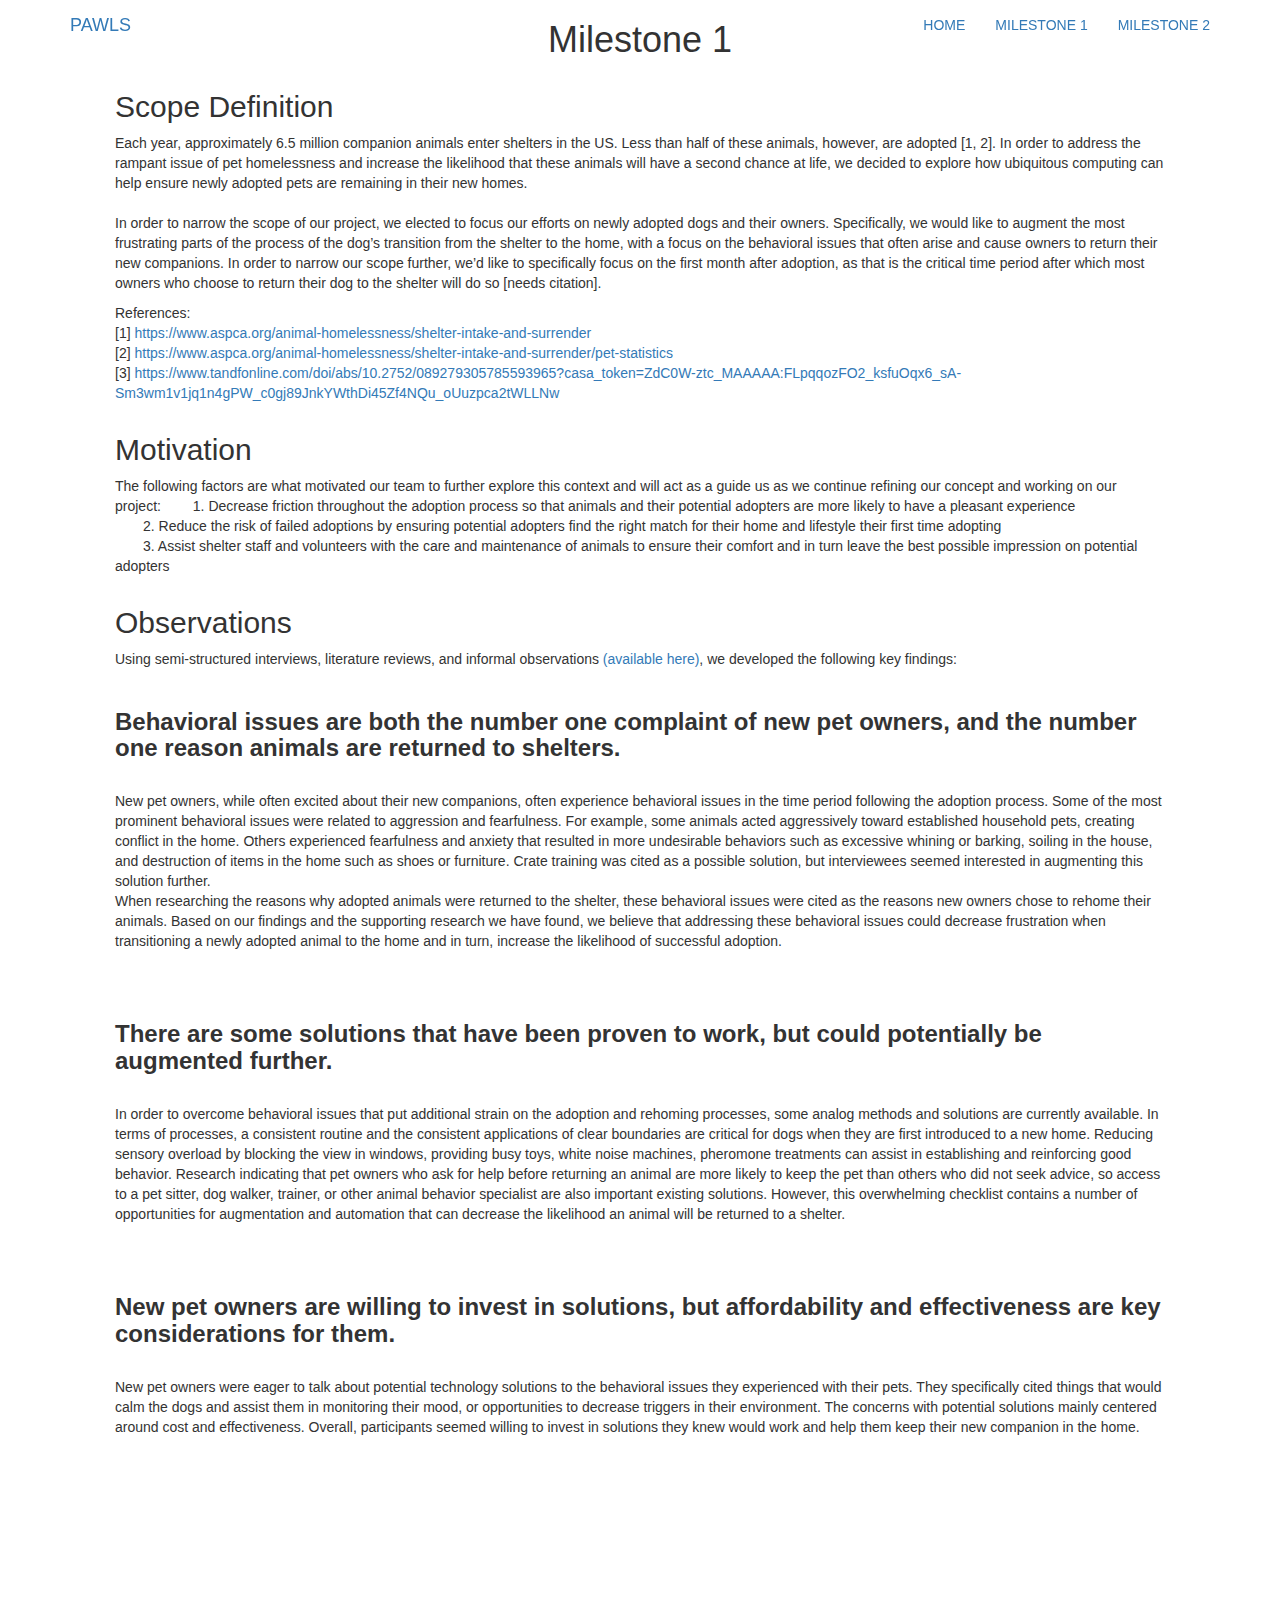
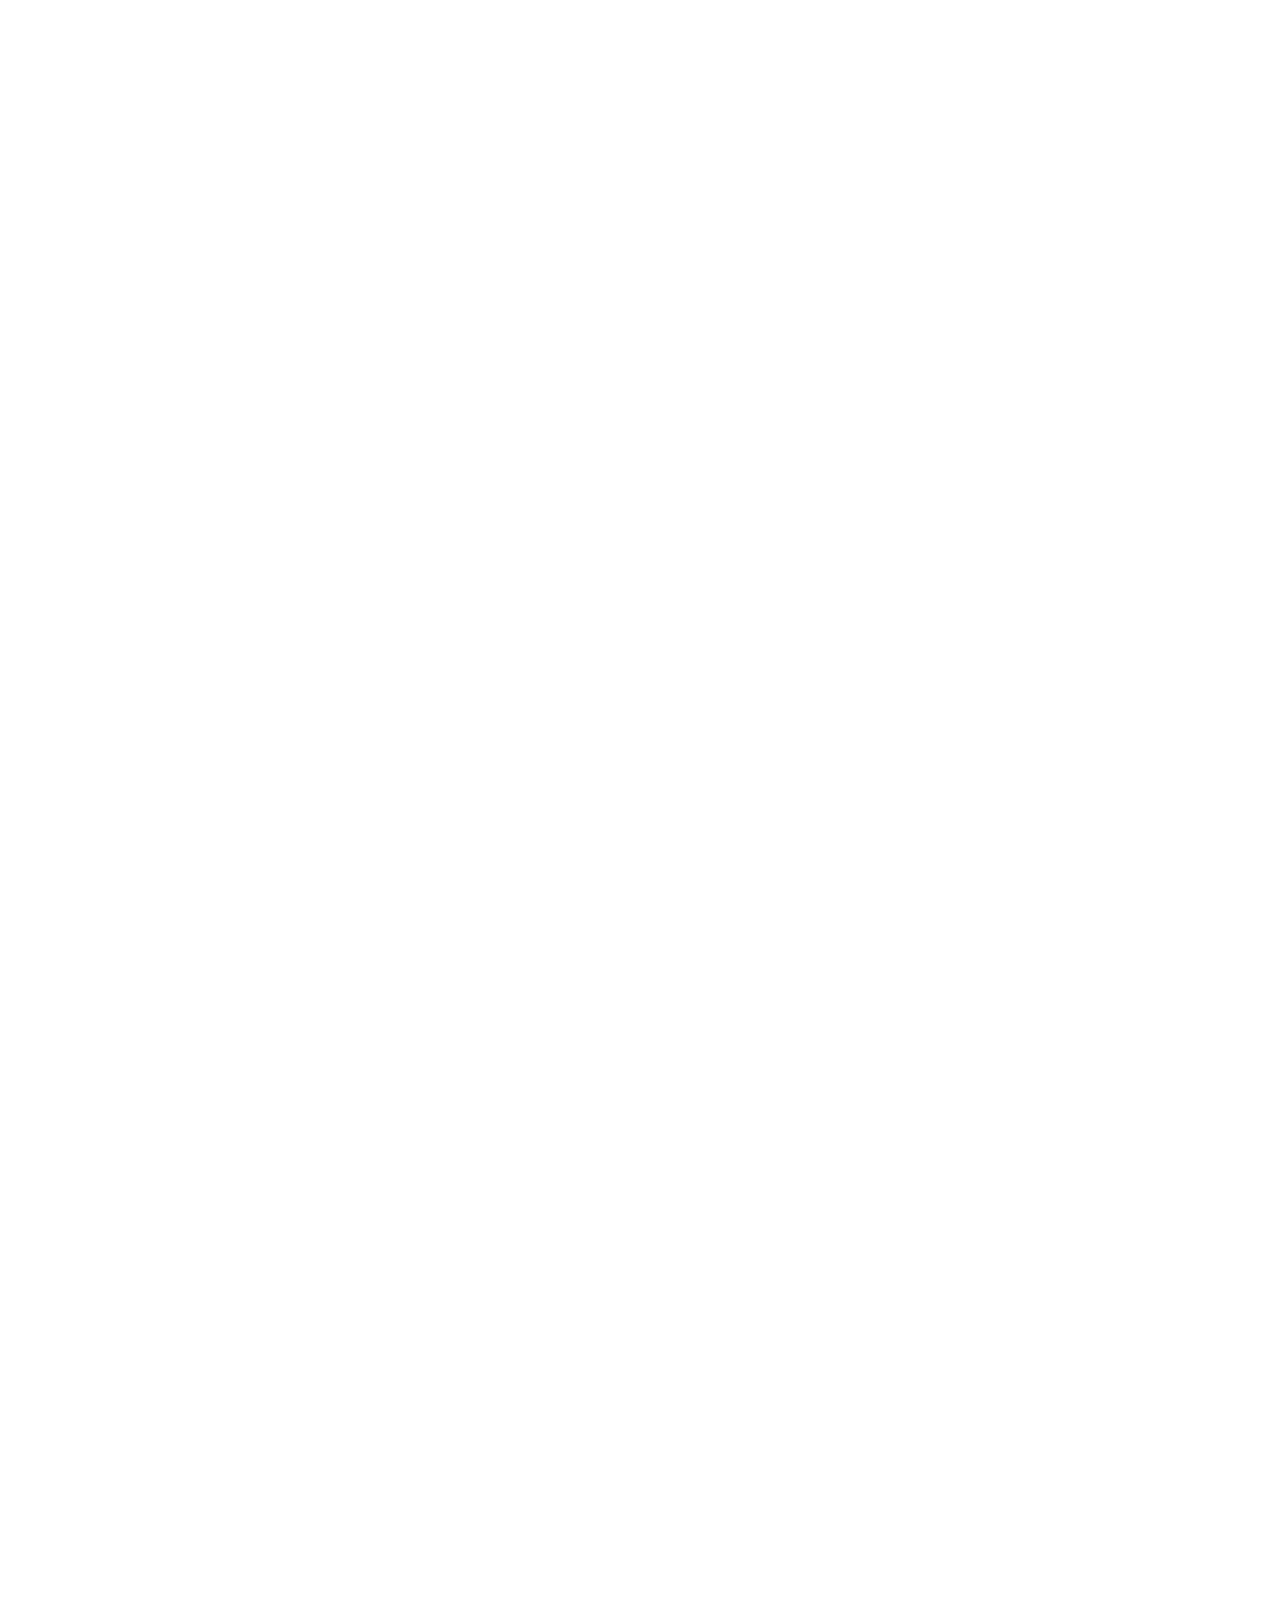
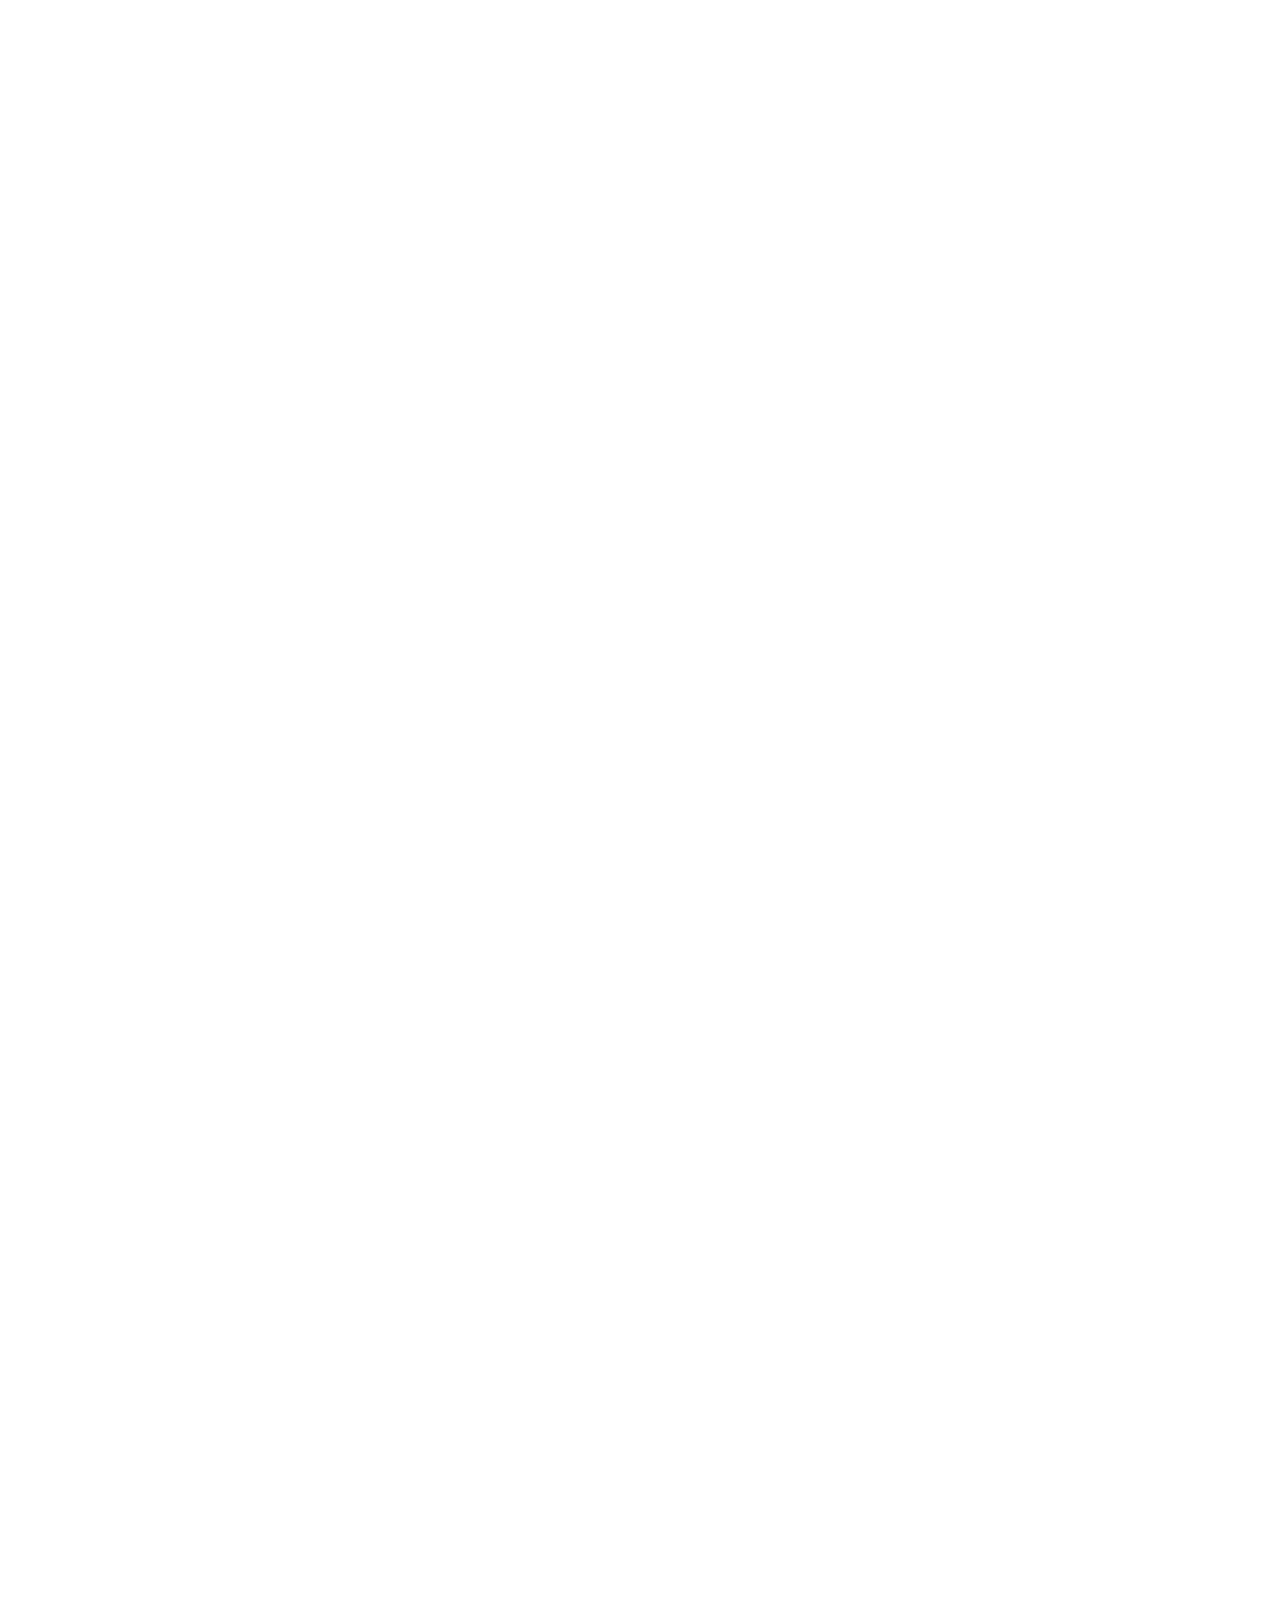
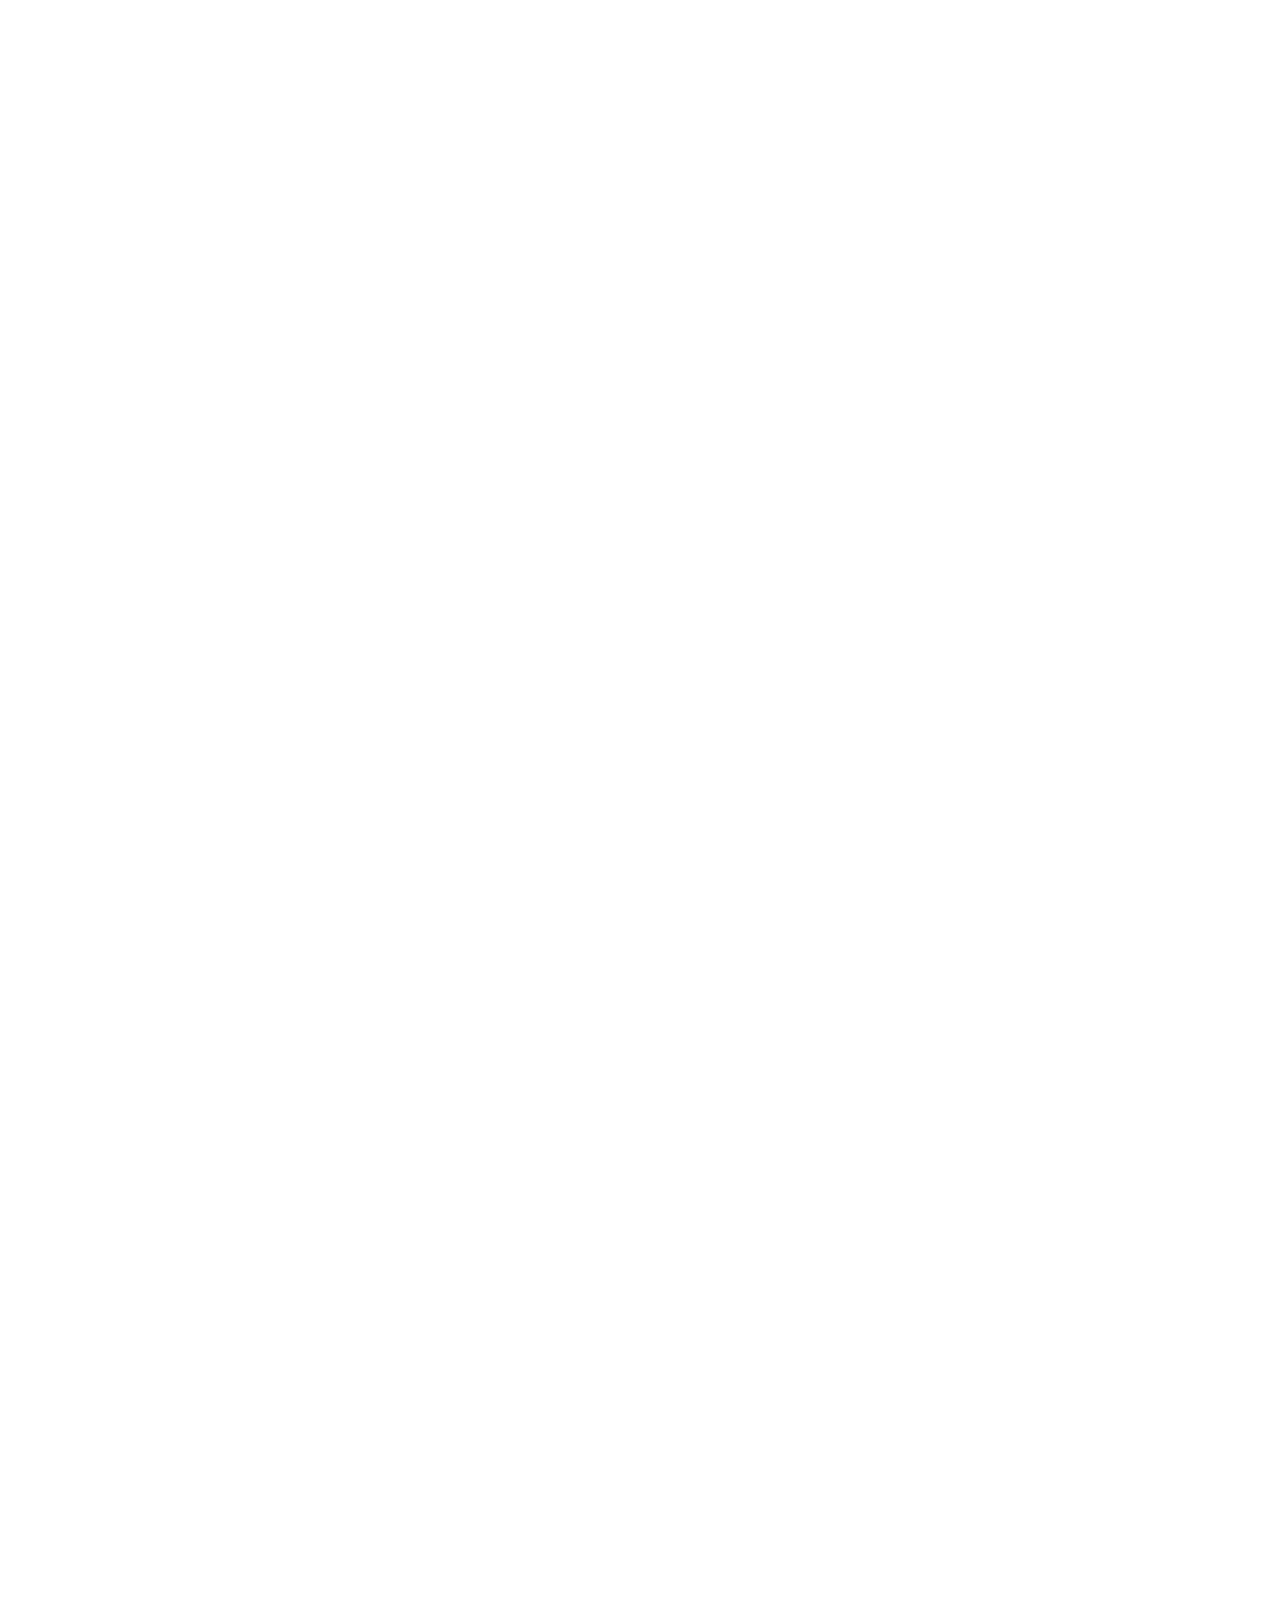
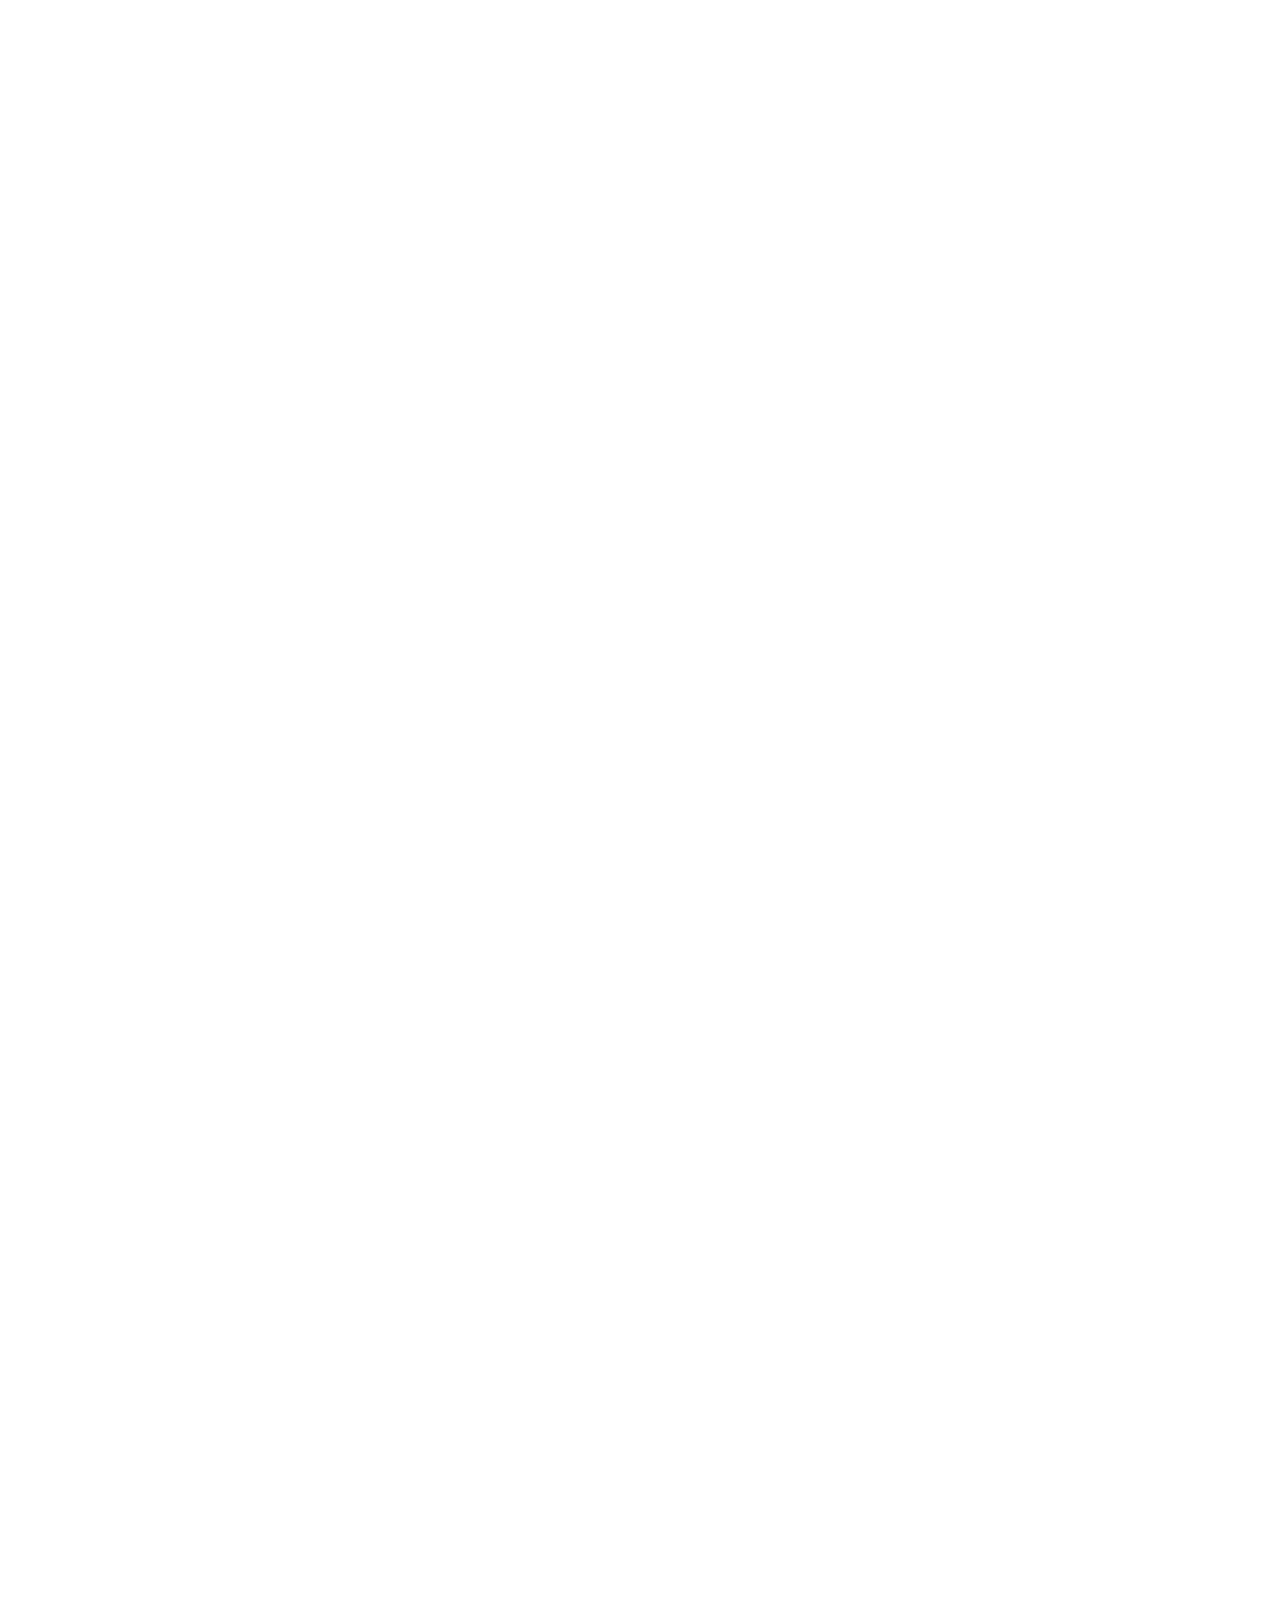
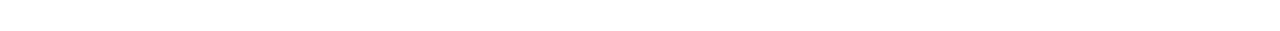
==== commit 255b6594: "Update milestone-1.html" ====
--- a/milestone-1.html
+++ b/milestone-1.html
@@ -3,7 +3,7 @@
     <head>
         <meta charset="utf-8">
         <!-- SITE TITLE -->
-        <title>SI 612 Project</title>
+        <title>Milestone 1</title>
         <!--
 
 Blaster Template
@@ -42,6 +42,8 @@
                     <ul class="nav navbar-nav navbar-right">
                         <li><a href="index.html" >HOME</a></li>
                         <li><a href="milestone-1.html" class="activeState">MILESTONE 1</a></li>
+                        <li><a href="milestone-2.html">MILESTONE 2</a></li>
+
                         <!--
 <li><a href="#portfolio" class="smoothScroll">PORTFOLIO</a></li>
 <li><a href="#team" class="smoothScroll">TEAM</a></li>
@@ -61,7 +63,7 @@
                 <div class="row milestone-module">
                     <div class="col-md-12 col-sm-12 text-center">
                         <h1 class="heading bold">Milestone 1</h1>
-                        <h2 class="subheading">WE ARE TALANTED DESIGNERS &amp; DEVELOPERS</h2>
+                        <!--                        <h2 class="subheading">WE ARE TALANTED DESIGNERS &amp; DEVELOPERS</h2>-->
                     </div>
                     <div class=" project-each col-lg-12 col-md-12 col-sm-12 wow fadeInUp" data-wow-delay="0.6s">
                         <!--                        <i class="fa fa-cloud"></i>-->
@@ -173,8 +175,8 @@
                             <img src="images/smart-collar.png" >
 
                         </div><br><br>
-                        
-                         <div class="proj-img" style=" width:80%;  height: auto">
+
+                        <div class="proj-img" style=" width:80%;  height: auto">
                             <img src="images/hallo-collar.jpg" >
 
                         </div><br><br>
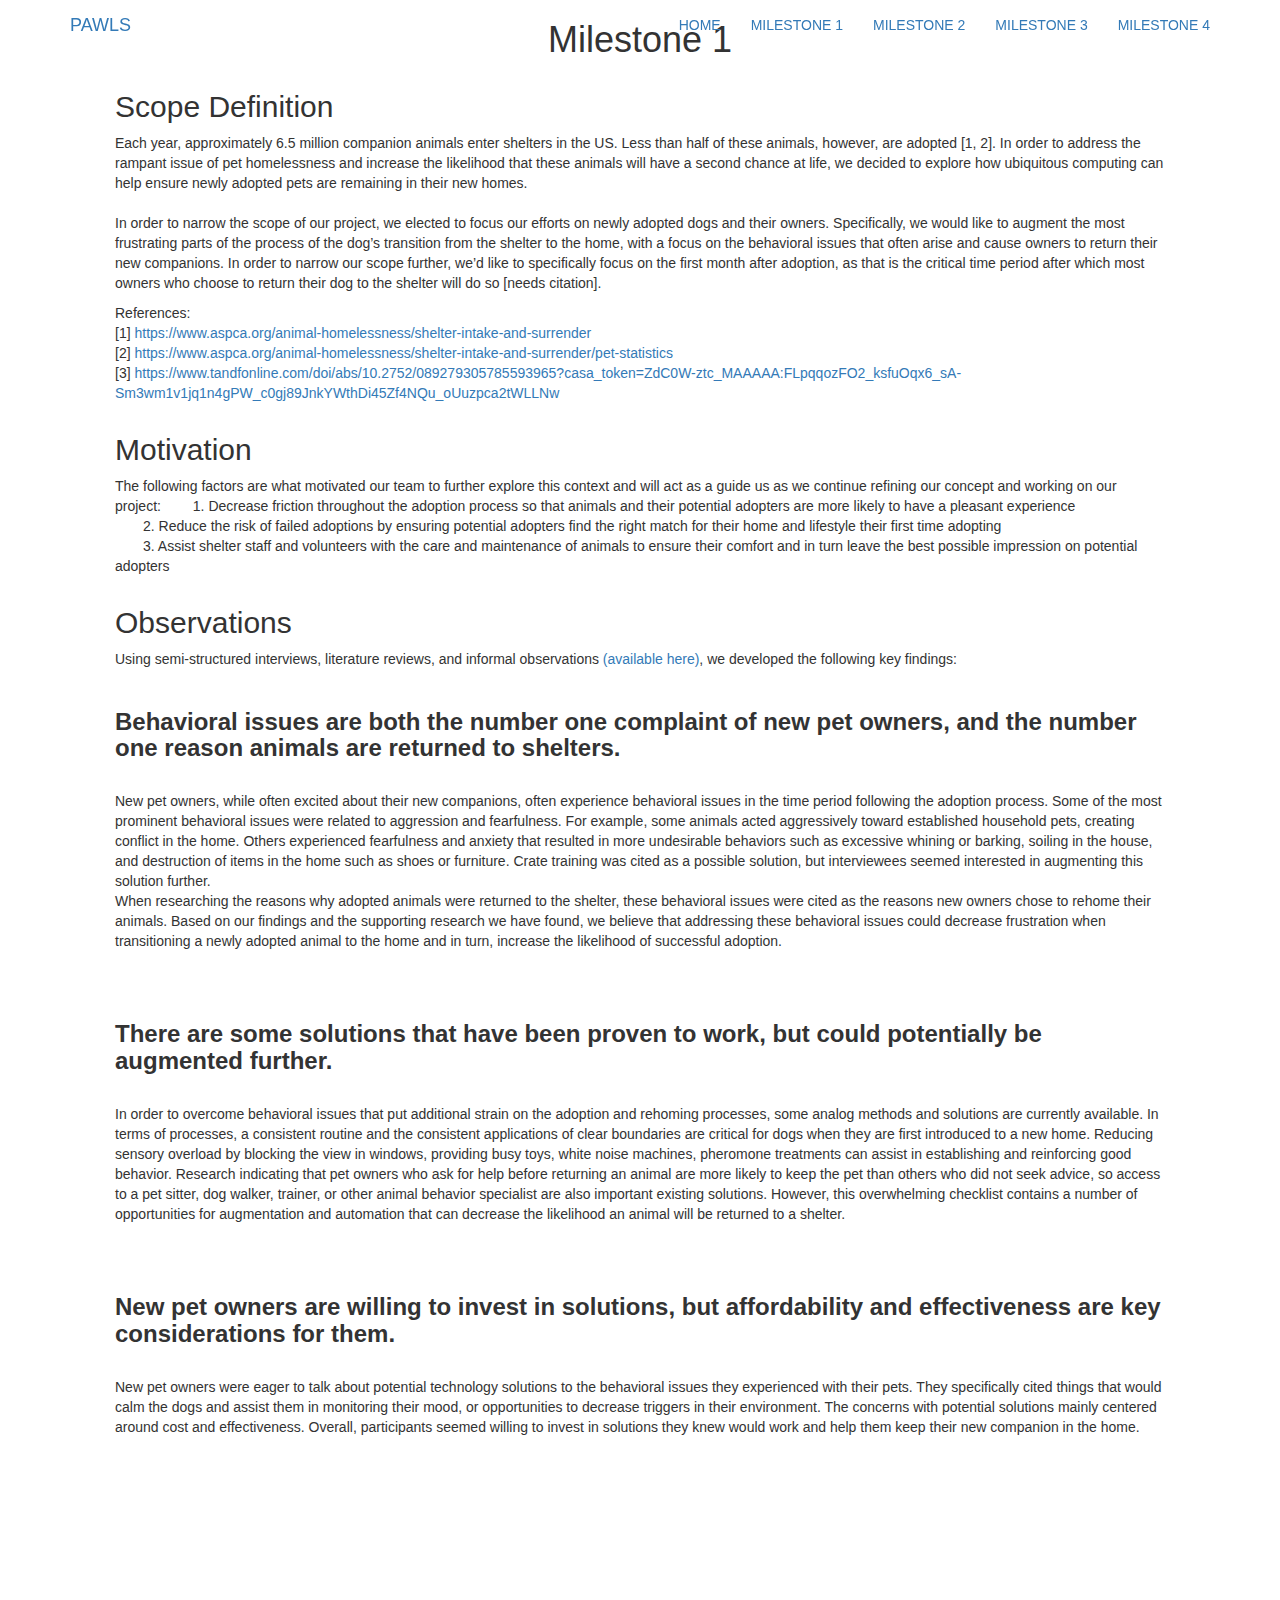
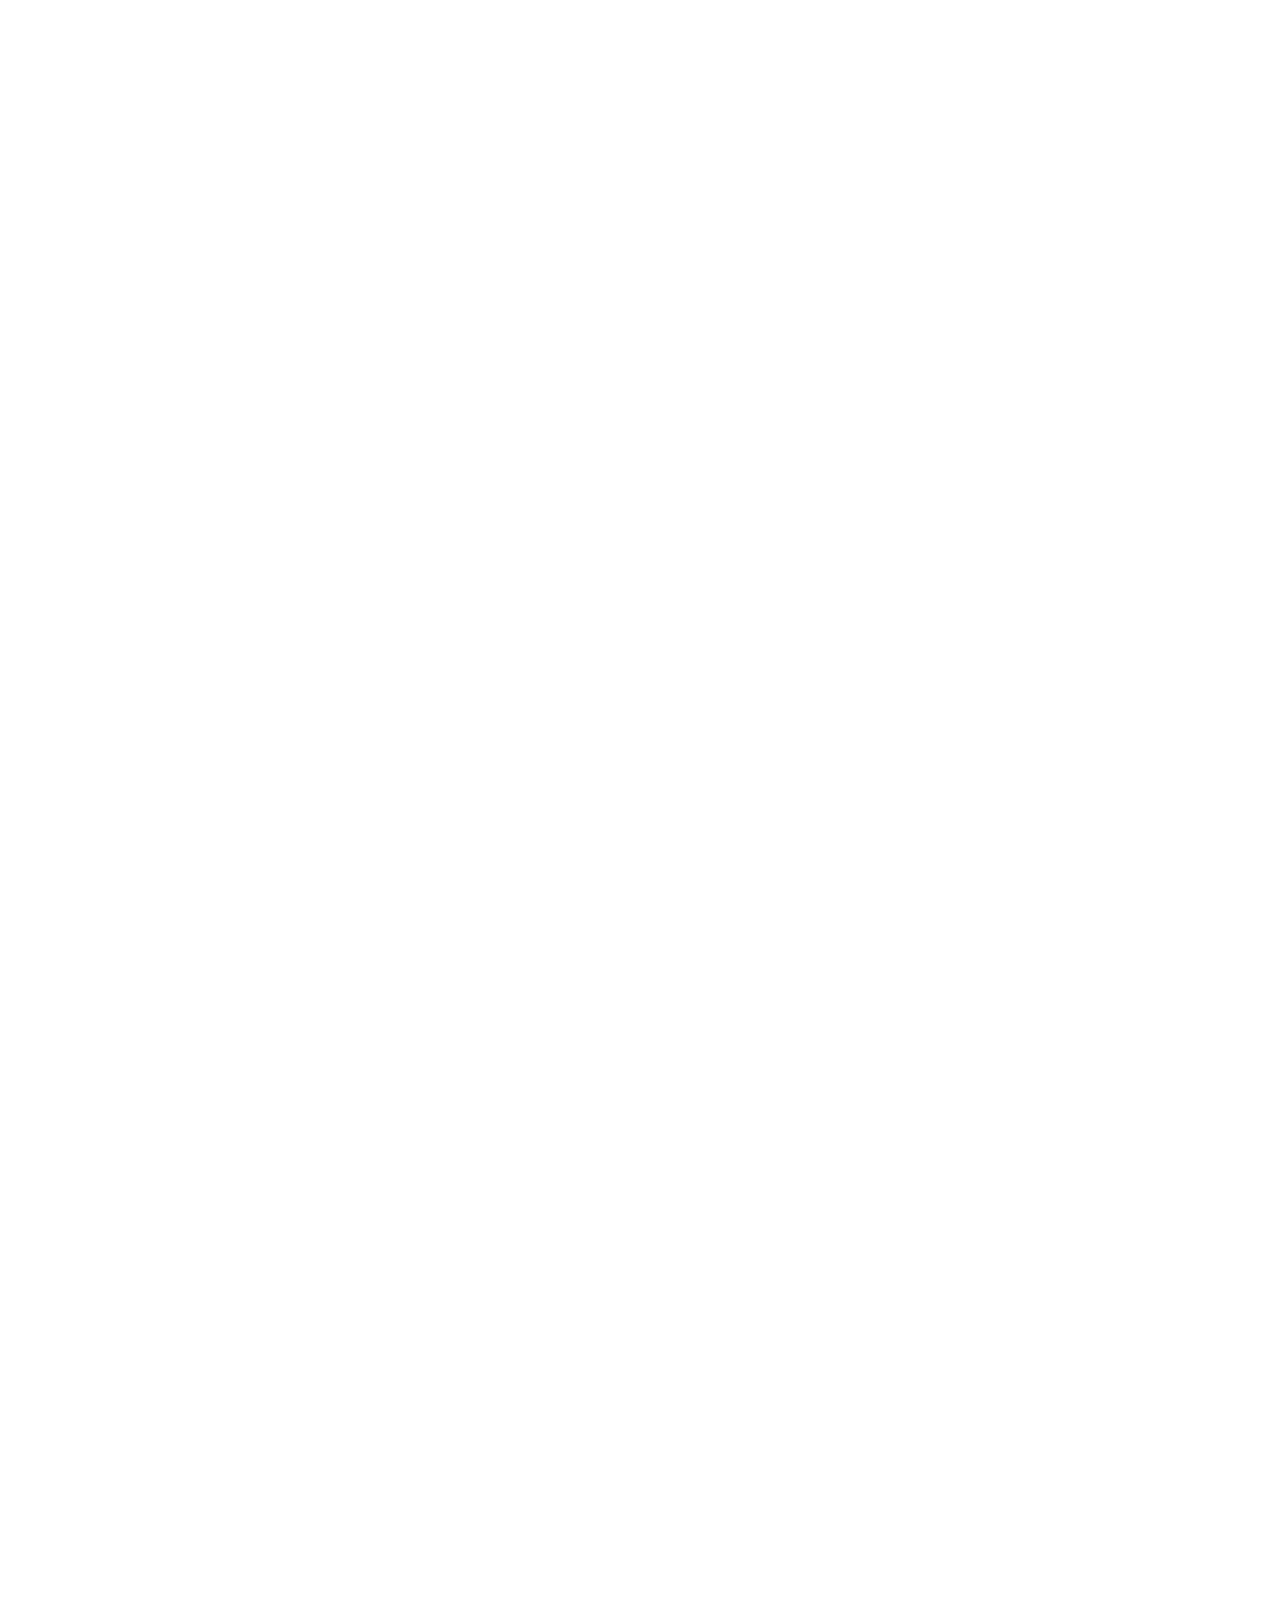
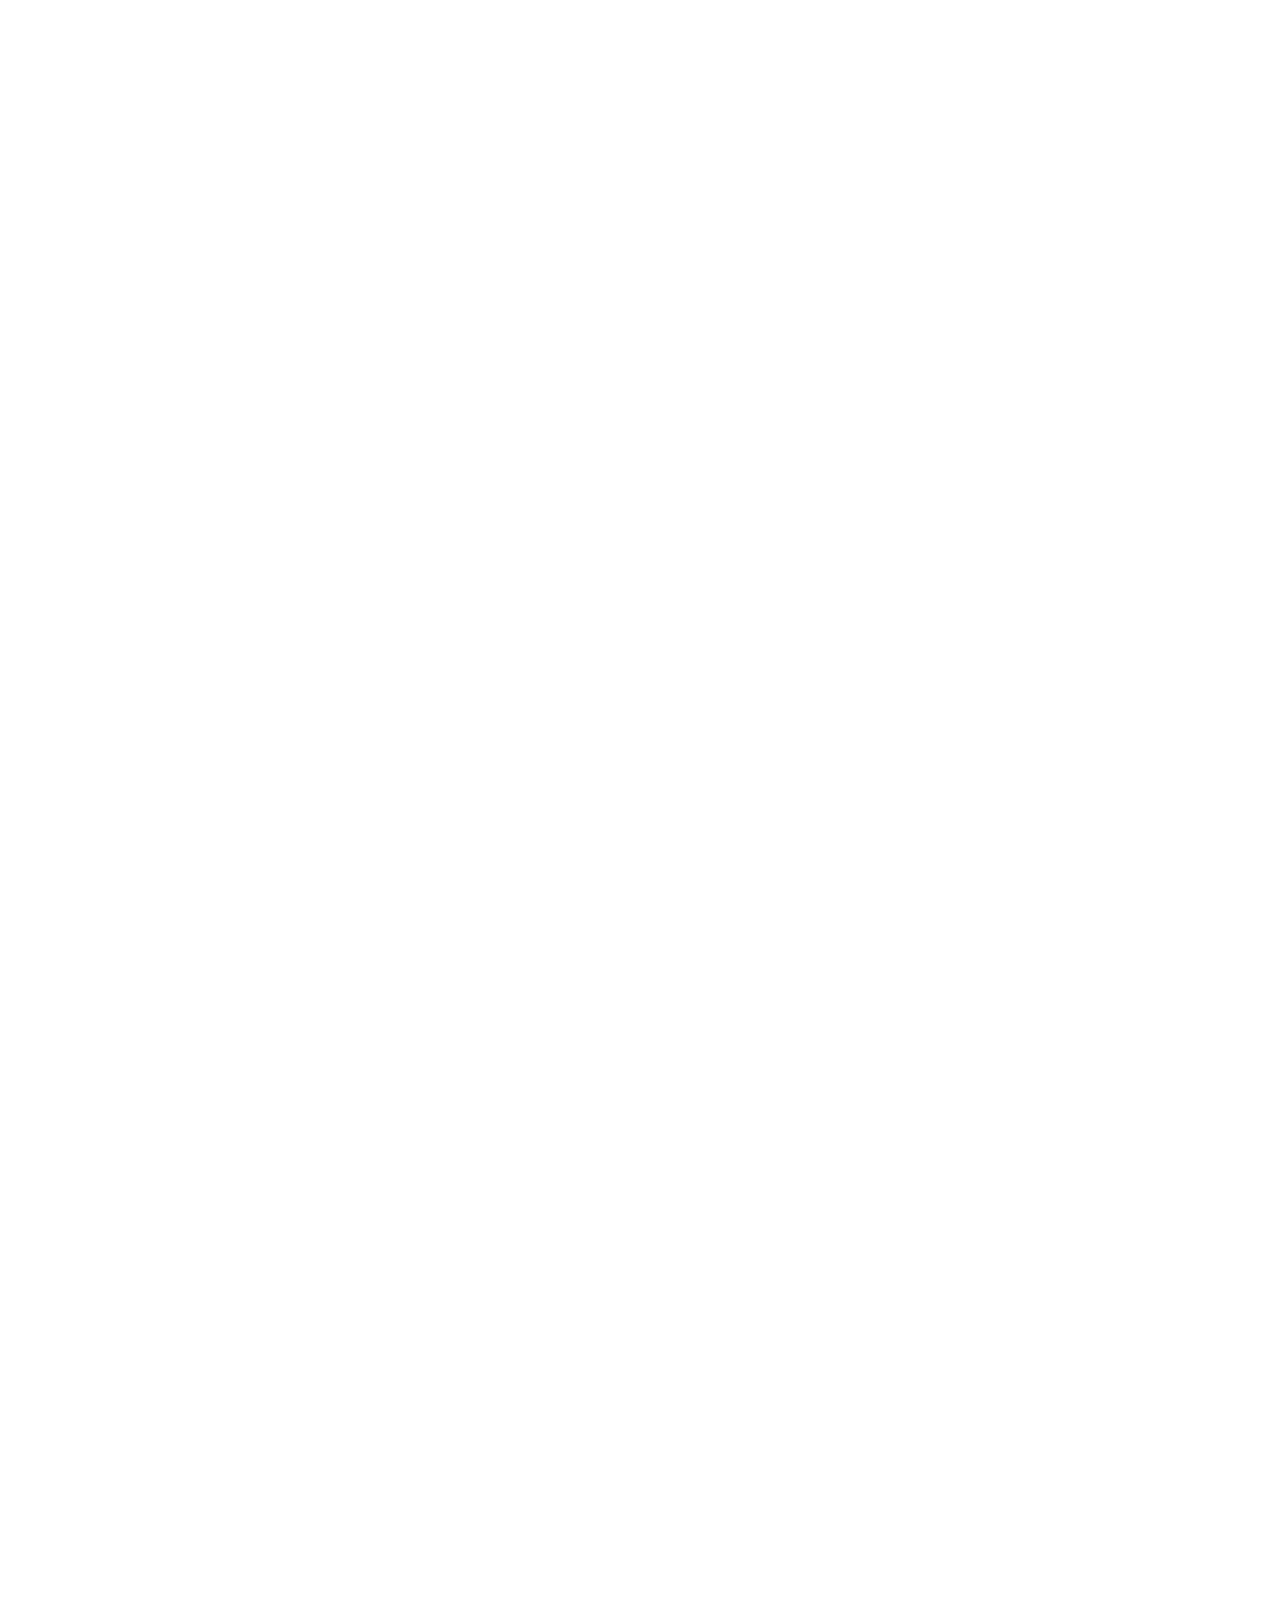
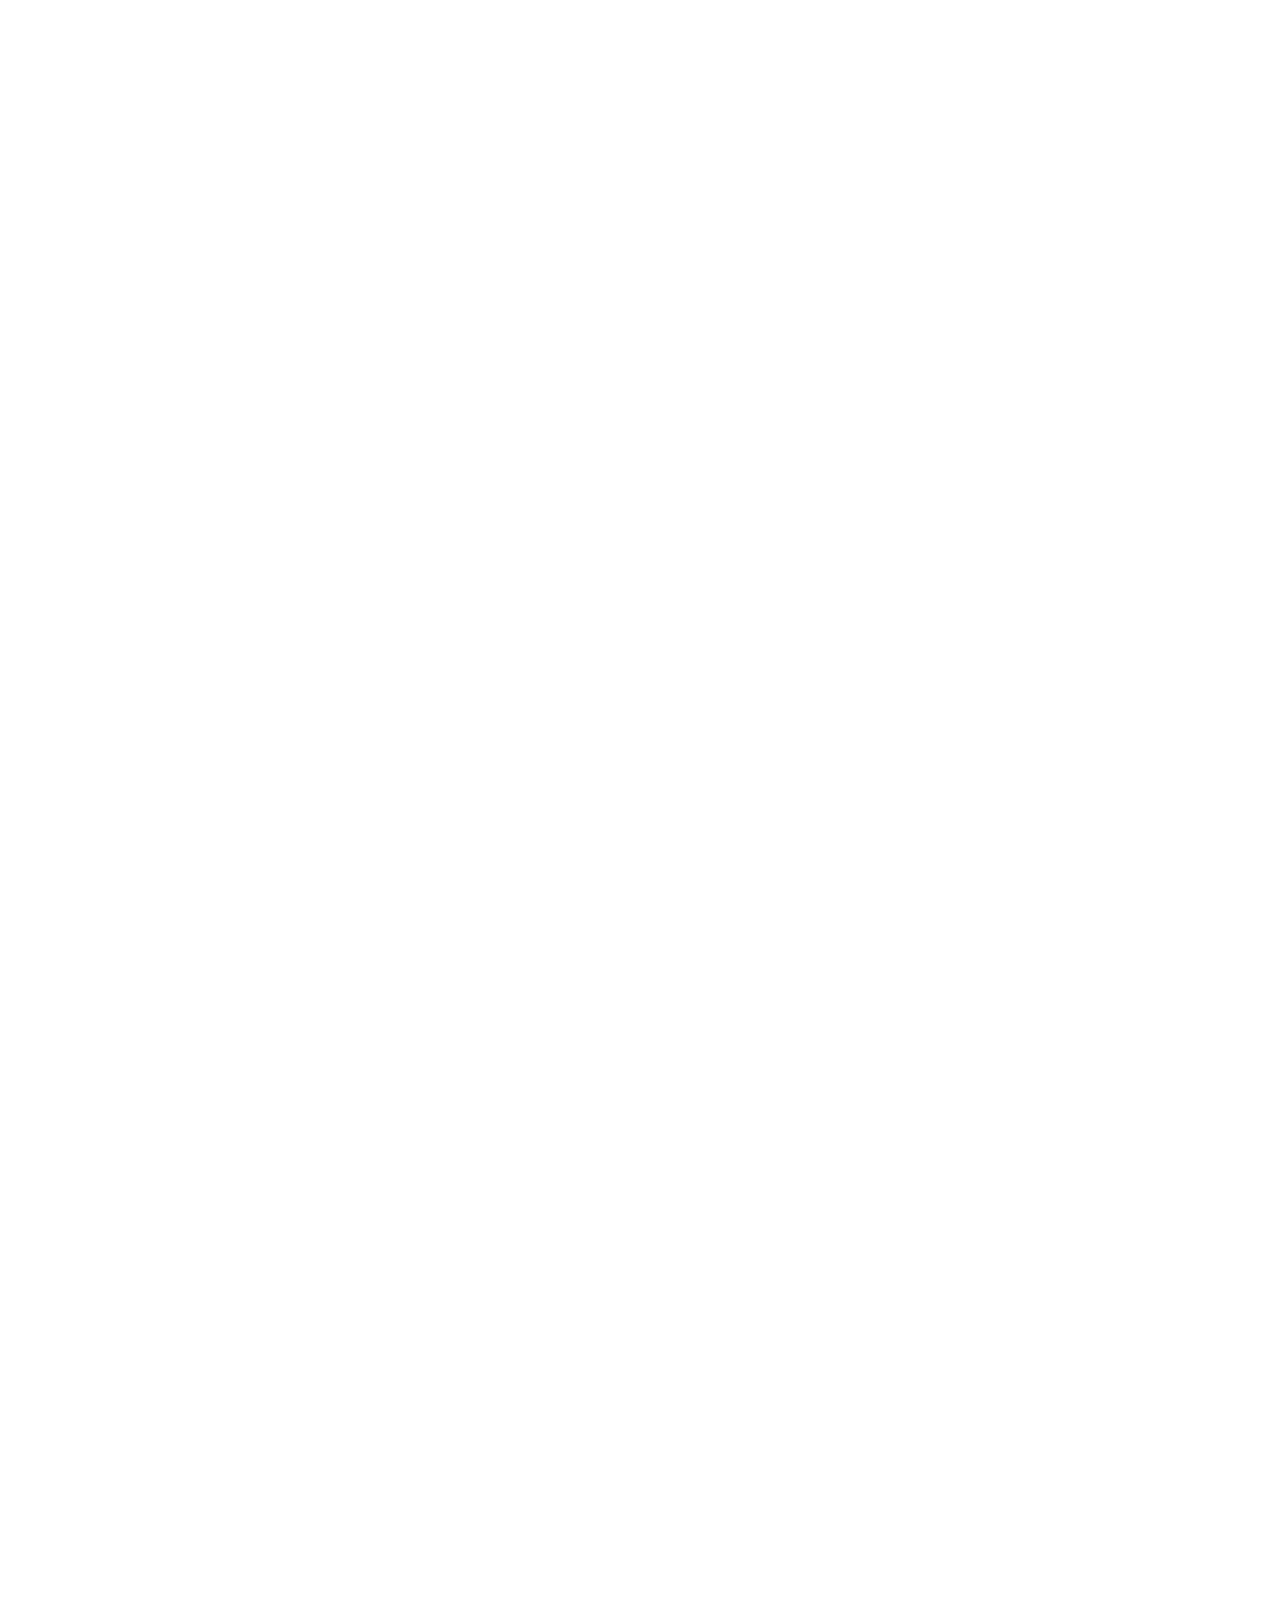
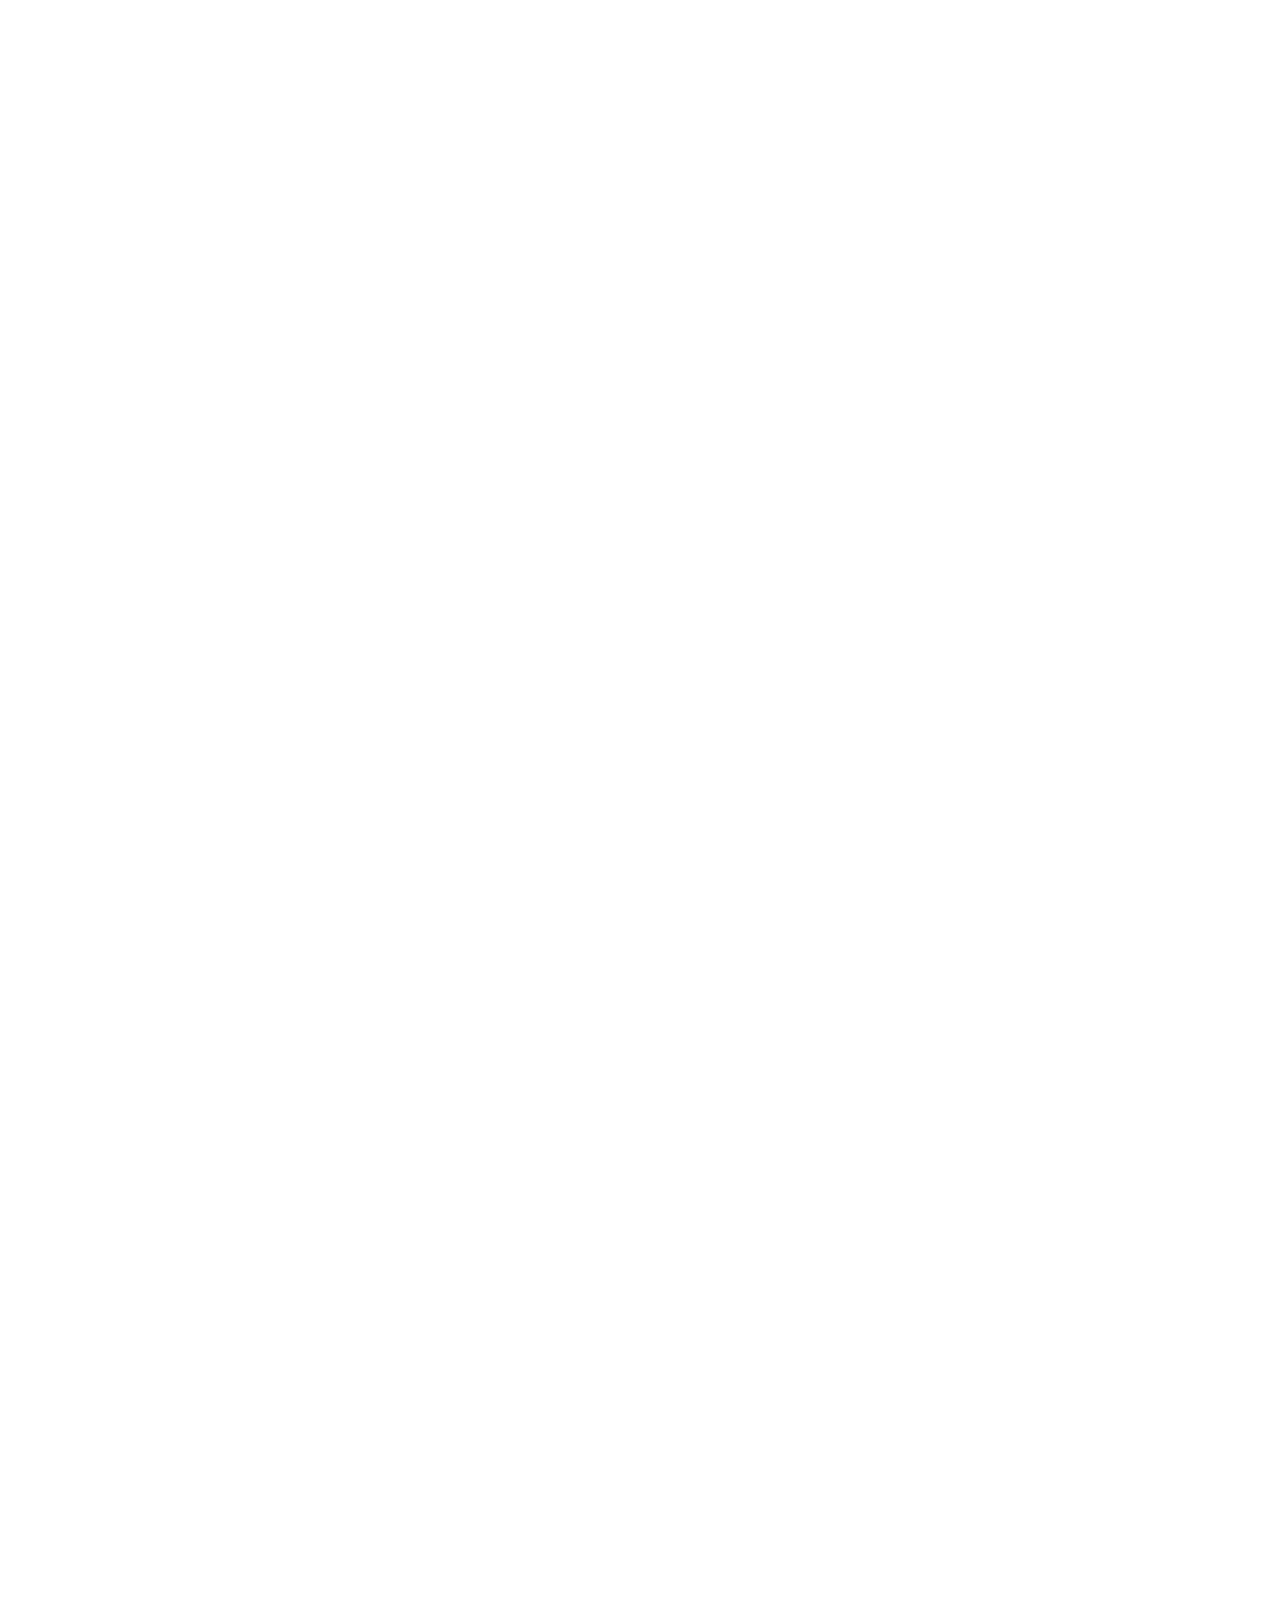
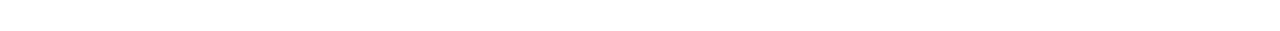
==== commit e8c72e87: "Update milestone-1.html" ====
--- a/milestone-1.html
+++ b/milestone-1.html
@@ -40,9 +40,15 @@
                 </div>
                 <div class="collapse navbar-collapse">
                     <ul class="nav navbar-nav navbar-right">
-                        <li><a href="index.html" >HOME</a></li>
+<!--                        <li><a href="index.html" >HOME</a></li>-->
+                        <li><a href="milestone-5.html">HOME</a></li>
                         <li><a href="milestone-1.html" class="activeState">MILESTONE 1</a></li>
                         <li><a href="milestone-2.html">MILESTONE 2</a></li>
+                        <li><a href="milestone-3.html" >MILESTONE 3</a></li>
+
+                        <li><a href="milestone-4.html">MILESTONE 4</a></li>
+<!--                        <li><a href="milestone-5.html">MILESTONE 5</a></li>-->
+
 
                         <!--
 <li><a href="#portfolio" class="smoothScroll">PORTFOLIO</a></li>
